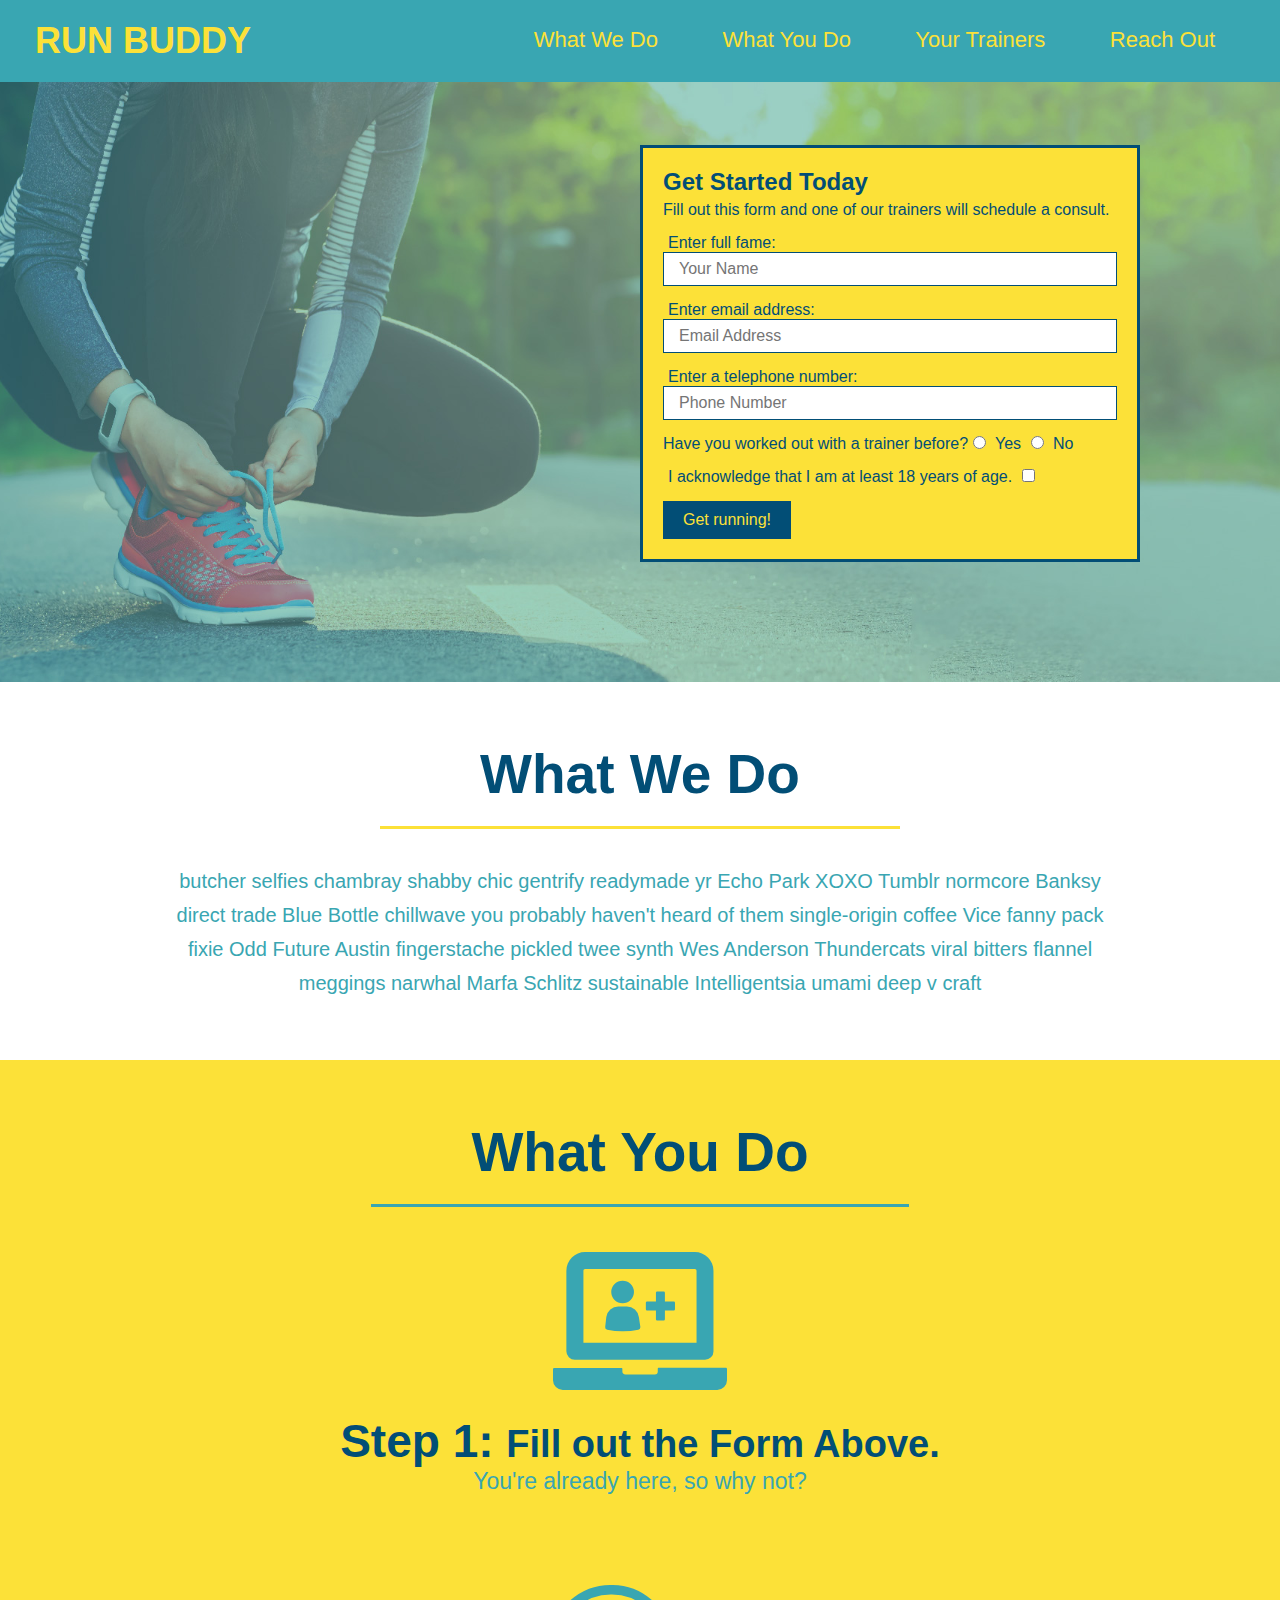
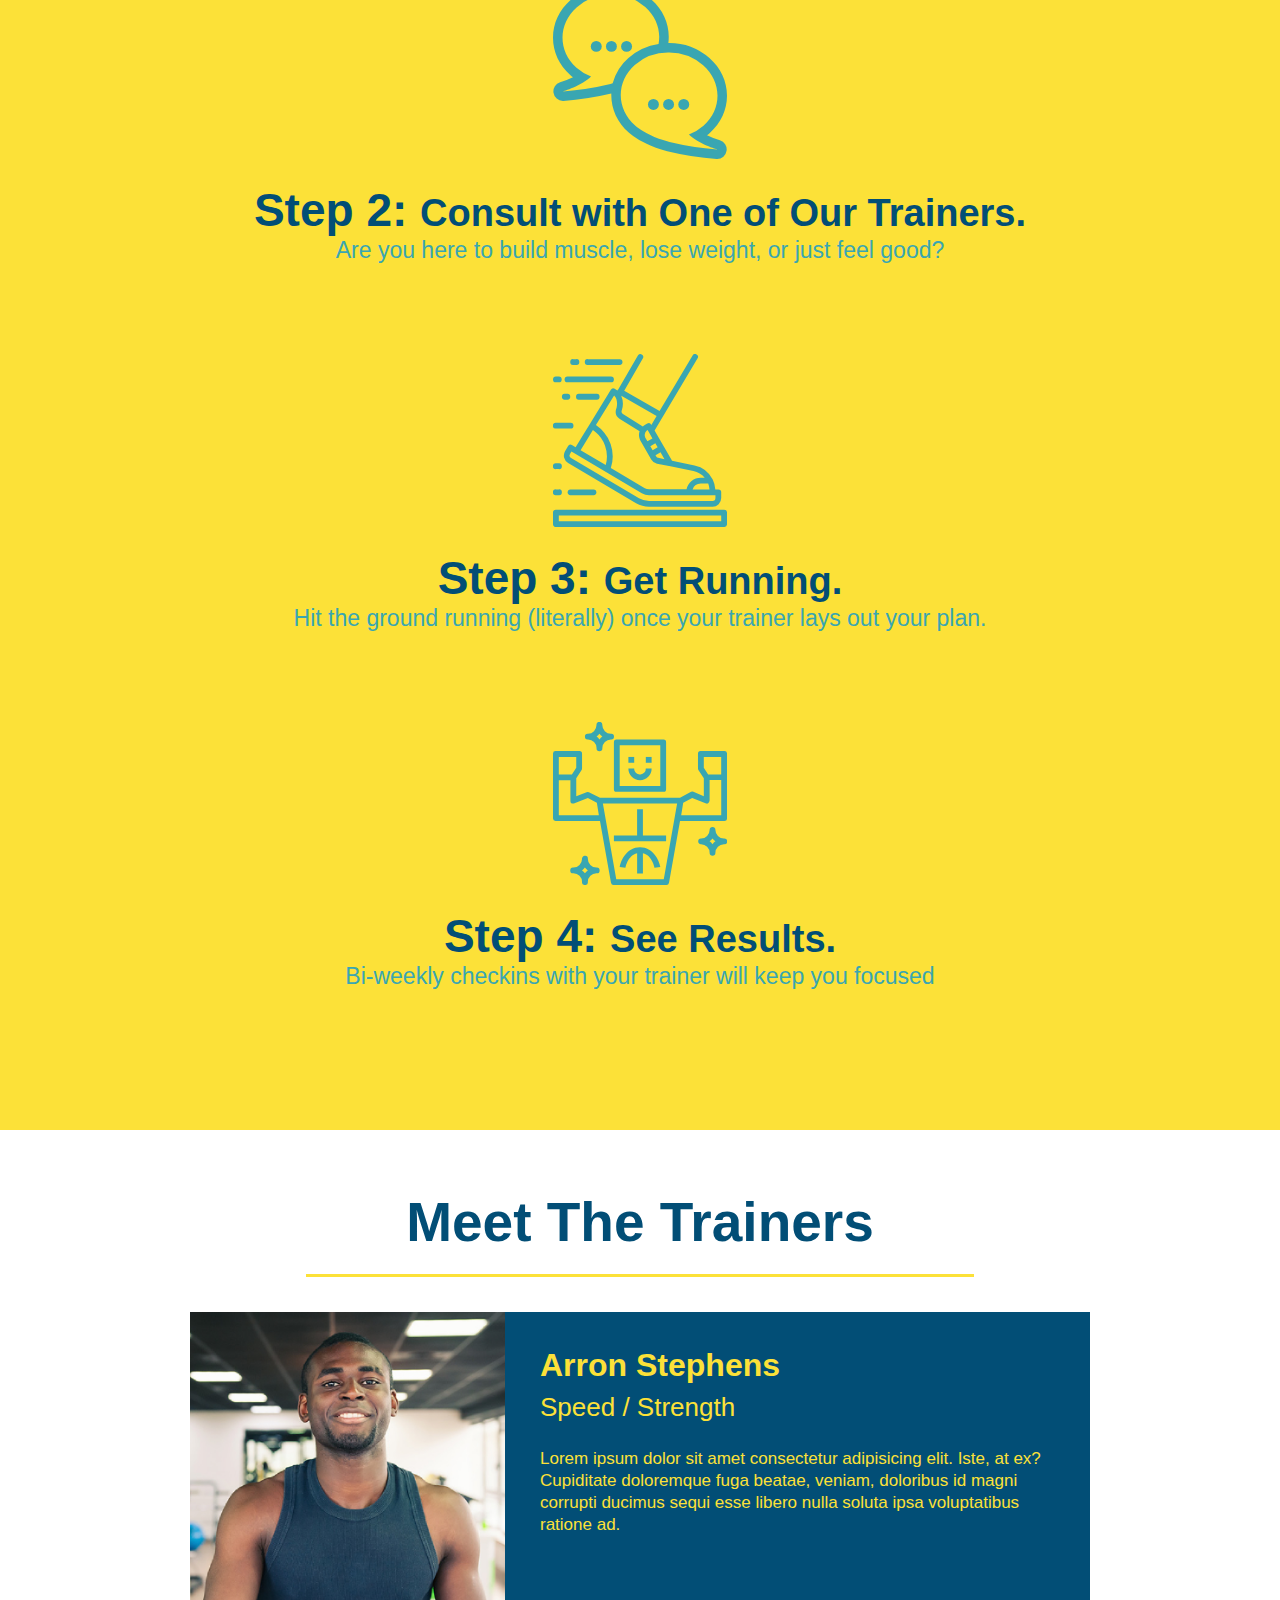
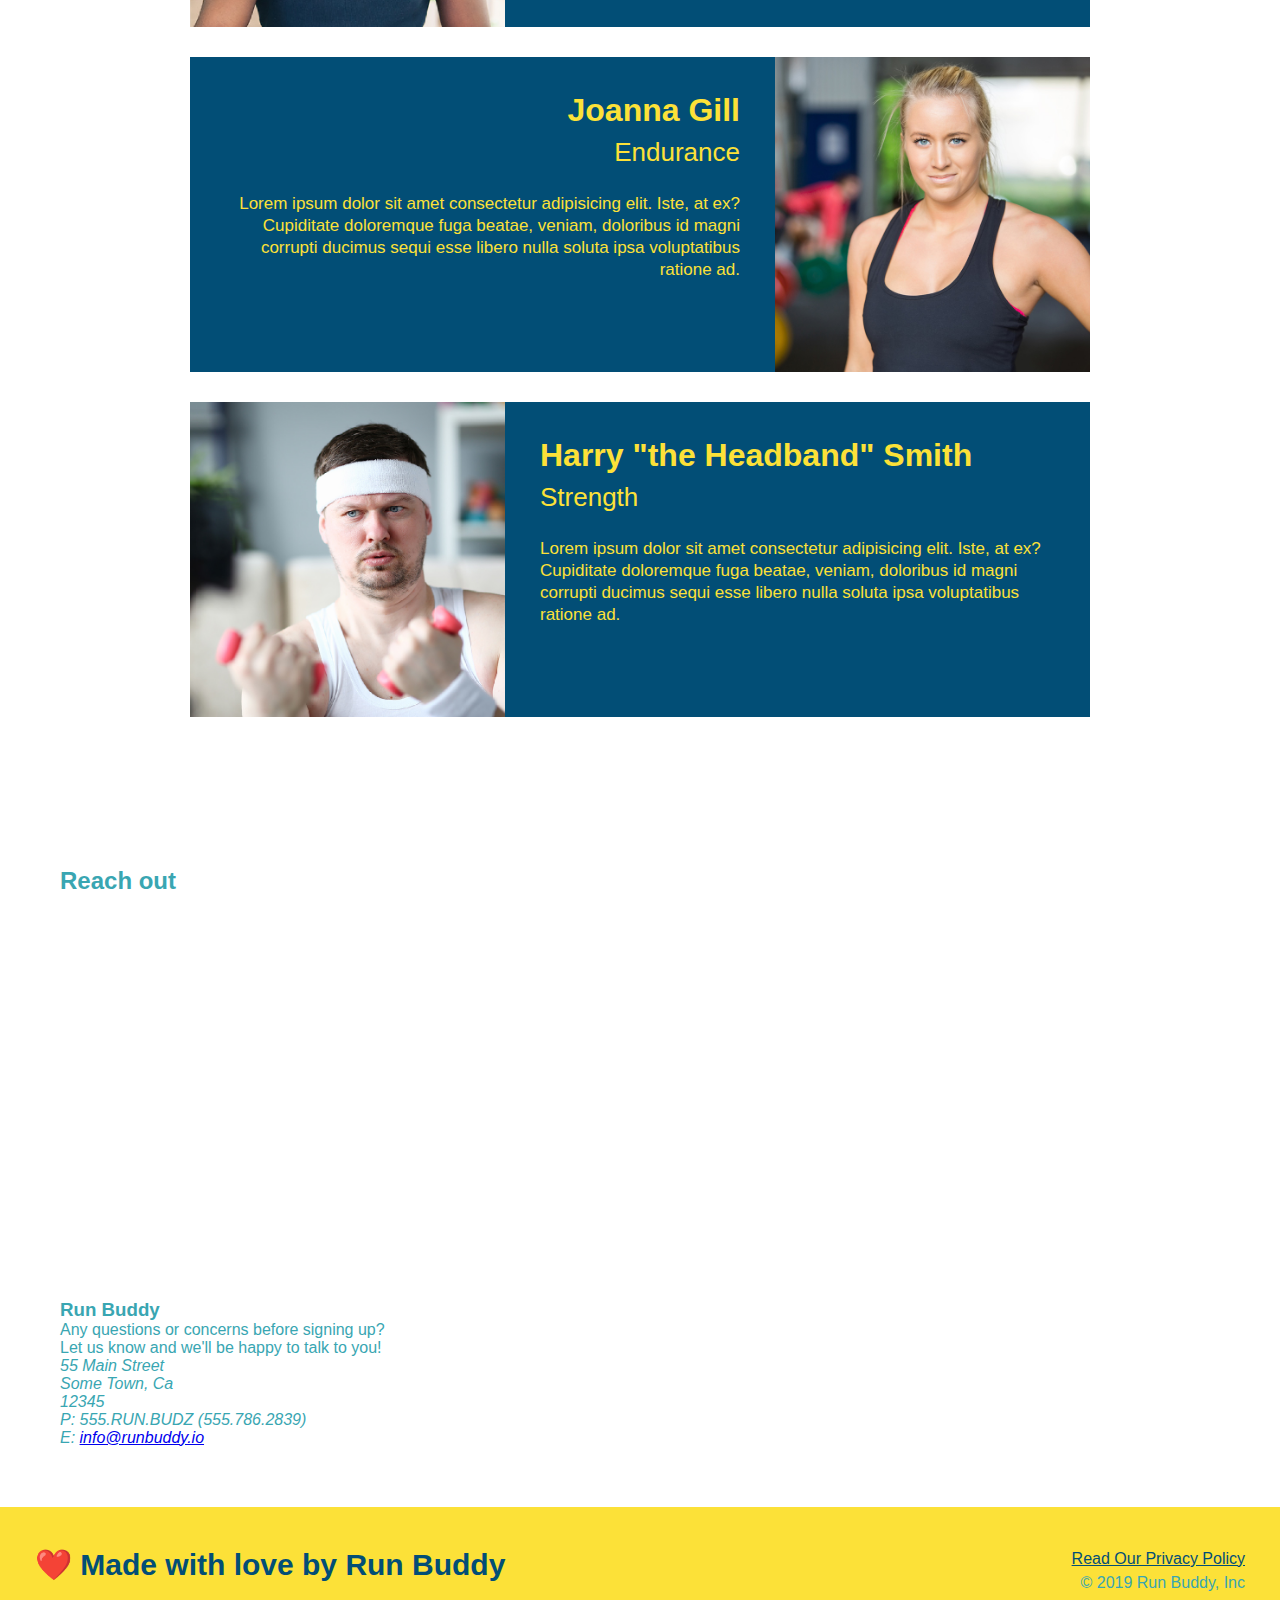
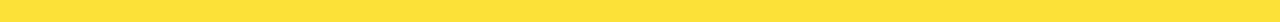
==== index.html @ 259c054a "add iframe" ====
<!DOCTYPE html>
<html lang="en">

<head>
  <meta charset="UTF-8" />
  <title>Run Buddy</title>
  <link rel="stylesheet" href="./assets/css/style.css" />
</head>

<body>
 <!-- navigation -->
  <header>
    <h1>
      <a href="/">
        RUN BUDDY
      </a>
    </h1>
    <nav>
      <!-- Unordered list element -->
      <ul>
        <!-- list item element -->
        <li>
         <!-- Anchor element -->
          <a href="#what-we-do">What We Do</a>
        </li>
        <li>
          <a href="#what-you-do">What You Do</a>
        </li>
        <li>
          <a href="#your-trainers">Your Trainers</a>
        </li>
        <li>
          <a href="#reach-out">Reach Out</a>
        </li>
      </ul>
    </nav>
  </header>

 <!-- hero/jumbotron -->
  <section class="hero">
    <div class="hero-form">
      <h3>Get Started Today</h3>
      <p>Fill out this form and one of our trainers will schedule a consult.</p>
      <!-- Add form element-->
      <form>
        <label for="name">Enter full fame:</label>
        <input type="text" placeholder="Your Name" name="name" id="name" class="form-input" />
        <label for="email">Enter email address:</label>
        <input type="email" placeholder="Email Address" name="email" id="email" class="form-input" />
        <label for="phone">Enter a telephone number:</label>
        <input type="tel" placeholder="Phone Number" name="phone" id="phone" class="form-input" />
        <p>
          Have you worked out with a trainer before?
          <input type="radio" name="trainer confirm" id="trainer-yes" />
          <label for="trainer-yes">Yes</label>
          <input type="radio" name="trainer-confirm" id="trainer-no" />
          <label for="trainer-no">No</label>
        </p>
        <p>
          <label for ="checkbox" >
            I acknowledge that I am at least 18 years of age.
          </label>
          <input type="checkbox" name ="checkpoint1" id="checkbox" />
        </p>
        <button type="submit">
          Get running!
        </button>
      </form>
    </div>
  </section>

 <!-- what we do section -->
  <section id="what-we-do" class="intro">
    <h2 class="section-title primary-border">What We Do</h2>
    <p>
      butcher selfies chambray shabby chic gentrify readymade yr Echo Park XOXO Tumblr normcore Banksy direct trade Blue Bottle chillwave you probably haven't heard of them single-origin coffee Vice fanny pack fixie Odd Future Austin fingerstache pickled twee synth Wes Anderson Thundercats viral bitters flannel meggings narwhal Marfa Schlitz sustainable Intelligentsia umami deep v craft 
    </p>
  </section>

 <!-- what you do section -->
  <section id="what-you-do" class="steps">
    <h2 class="section-title secondary-border">What You Do</h2>

    <div>
      <img src="./assets/images/step-1.svg" alt="" />
      <h3>Step 1: <span>Fill out the Form Above.</span></h3>
      <p>You're already here, so why not?</p>
    </div>

    <div>
      <img src="./assets/images/step-2.svg" alt="" />
      <h3> Step 2: <span>Consult with One of Our Trainers.</span></h3>
      <p>Are you here to build muscle, lose weight, or just feel good?</p>
    </div>

    <div>
      <img src="./assets/images/step-3.svg" alt="" />
      <h3>Step 3: <span>Get Running.</span></h3>
      <p>Hit the ground running (literally) once your trainer lays out your plan.</p>
    </div>

    <div>
      <img src="./assets/images/step-4.svg" alt="" />
      <h3>Step 4: <span>See Results.</span></h3>
      <p>Bi-weekly checkins with your trainer will keep you focused</p>
    </div>
  </section>

 <!-- meet the trainers -->
  <section id="your-trainers" class="trainers">
    <h2 class="section-title primary-border">
      Meet The Trainers
    </h2>
    <article class="trainer">
      <img src="./assets/images/trainer-1.jpg" alt="Arron Stephens in his workout clothes, ready to pump iron" />
      <div class="trainer-bio text-left">
        <h3>Arron Stephens</h3>
        <h4>Speed / Strength</h4>
        <p>
          Lorem ipsum dolor sit amet consectetur adipisicing elit. Iste, at ex? Cupiditate doloremque fuga beatae, veniam, doloribus id magni corrupti ducimus sequi esse libero nulla soluta ipsa voluptatibus ratione ad.
        </p>
      </div>
    </article>

    <article class="trainer">
      <div class="trainer-bio text-right">
        <h3>Joanna Gill</h3>
        <h4>Endurance</h4>
        <p>
          Lorem ipsum dolor sit amet consectetur adipisicing elit. Iste, at ex? Cupiditate doloremque fuga beatae, veniam, doloribus id magni corrupti ducimus sequi esse libero nulla soluta ipsa voluptatibus ratione ad.
        </p>
      </div>
      <img src="./assets/images/trainer-2.jpg" alt="Joanna Gill cooling off after a workout" />
    </article>

    <article class="trainer">
      <img src="./assets/images/trainer-3.jpg" alt="Harry Smith wearing a headband and lifting comically small pink weights" />
      <div class="trainer-bio text-left">
        <h3>Harry "the Headband" Smith</h3>
        <h4>Strength</h4>
        <p>
          Lorem ipsum dolor sit amet consectetur adipisicing elit. Iste, at ex? Cupiditate doloremque fuga beatae, veniam, doloribus id magni corrupti ducimus sequi esse libero nulla soluta ipsa voluptatibus ratione ad.
        </p>
      </div>
    </article>
  </section>

 <!-- reach out section -->
  <section>
    <h2>Reach out</h2>
    <div class="contact-info">
      <iframe src="https://www.google.com/maps/embed?pb=!1m18!1m12!1m3!1d3146.0105900396084!2d-120.42504984899516!3d37.95353870952749!2m3!1f0!2f0!3f0!3m2!1i1024!2i768!4f13.1!3m3!1m2!1s0x8090c46e315aaf1b%3A0xb32d2fcd2023b726!2sMain%20St%2C%20Jamestown%2C%20CA%2095327!5e0!3m2!1sen!2sus!4v1618280484921!5m2!1sen!2sus" width="400" height="400" style="border:0;" allowfullscreen="" loading="lazy">
    </iframe>
    </div>
    <div>
      <h3>Run Buddy</h3>
      <p>
        Any questions or concerns before signing up?
        <br />
        Let us know and we'll be happy to talk to you!
      </p>
      <address>
        55 Main Street <br/>
        Some Town, Ca <br/>
        12345<br />
        P: 555.RUN.BUDZ (555.786.2839)<br/>
        E: <a href="mailto:info@runbuddy.io">info@runbuddy.io</a>
      </address>
    </div>
  </section>

 <!-- footer -->
  <footer>
    <h2>❤️ Made with love by Run Buddy</h2>
    <div>
      <a href="#">Read Our Privacy Policy</a><br />
      &copy; 2019 Run Buddy, Inc
    </div>
  </footer>
</body>

</html>
---- assets/css/style.css ----
* {
    margin: 0;
    padding: 0;
    box-sizing: border-box;
  }
  
  body {
    color: #39a6b2;
    font-family: Helvetica, Arial, sans-serif;
  }
  
  header {
    padding: 20px 35px;
    background-color: #39a6b2;
  }
  
  header h1 {
    font-weight:bold;
    font-size: 36px;
    color: #fce138;
    margin: 0;
    display: inline;
  }
  
  header a {
    text-decoration: none;
    color: #fce138;
  }
  
  header nav {
    float: right;
    margin: 7px 0;
  }
  
  header nav ul li {
    display: inline;
  }
  
  header nav ul li a {
    margin: 0 30px;
    font-weight: lighter; 
    font-size: 22px;
  }
  
  footer {
    background: #fce138;
    width: 100%;
    padding: 40px 35px;
  }
  
  footer h2 {
    display: inline;
    color: #024e76;
    font-size: 30px;
    margin: 0;
  }
  footer div {
    float: right;
    line-height: 1.5;
    text-align: right;
  }
  
  footer a {
    color: #024e76;
  }
  
  section {
    padding: 60px;
  }
  
  .hero {
    background-image: url("../images/hero-bg.jpeg");
    height: 600px;
    background-size: cover;
    background-position: center;
    position: relative;
  }
  
  .hero-form {
    border: solid 3px #024e76;
    background-color: #fce138;
    padding: 20px;
    width: 500px;
    color: #024e76;
    position: absolute;
    bottom: 120px;
    right: 140px;
  }
  
  .hero-form h3 {
    font-size: 24px;
    margin: 0;
  }
  
  .hero-form p {
    margin: 5px 0 15px 0;
  }
  
  .form-input {
    border: 1px solid #024e76;
    display: block;
    padding: 7px 15px;
    font-size: 16px;
    color: #024e76;
    width: 100%;
    margin-bottom: 15px;
  }
  
  .hero-form label {
    margin: 0 5px;
  }
  
  .hero-form button {
    color: #fce138;
    background-color: #024e76;
    border: none;
    padding: 10px 20px;
    font-size: 16px;
  }

  .intro {
    text-align: center;
  }

  .intro p {
    line-height: 1.7;
    color: #39a6b2;
    width: 80%;
    font-size: 20px;
    margin: 0 auto;
  }

  .steps {
      text-align: center;
      background: #fce138
  }

  .steps div {
    margin-bottom: 80px;
  }

  .steps img {
    width: 15%;
    margin: 10px 0;
  }

  .steps h3 {
    color: #024e76;
    font-size: 46px;
    margin-top: 10px;
  }

  .steps p {
    color: #39a6b2;
    font-size: 23px;
  }

  .steps span {
      font-size: 38px;
  }

  .section-title {
    font-size: 55px;
    color: #024e76;
    margin-bottom: 35px;
    padding: 0 100px 20px 100px;
    display: inline-block;
    border-bottom: 3px solid;
  }

  .primary-border {
    border-color: #fce138;
  }

  .secondary-border {
    border-color: #39a6b2;
  }

  .trainers {
    text-align: center;
  }

  .trainer {
    width: 900px;
    margin: 0 auto 30px auto;
    background: #024e76;
    color: #fce138;
    overflow: auto;
  }

  .trainer img {
    width: 35%;
    float: left;
  }

  .trainer-bio {
    padding: 35px;
    float: left;
    width: 65%;
  }

  .text-left {
    text-align: left;
  }

  .text-right {
    text-align: right;
  }

  .trainer-bio h3 {
    font-size: 32px;
    margin-bottom: 8px;
  }

  .trainer-bio h4 {
    font-weight: lighter;
    font-size: 26px;
    margin-bottom: 25px;
  }

  .trainer-bio p {
    font-size: 17px;
    line-height: 1.3;
  }
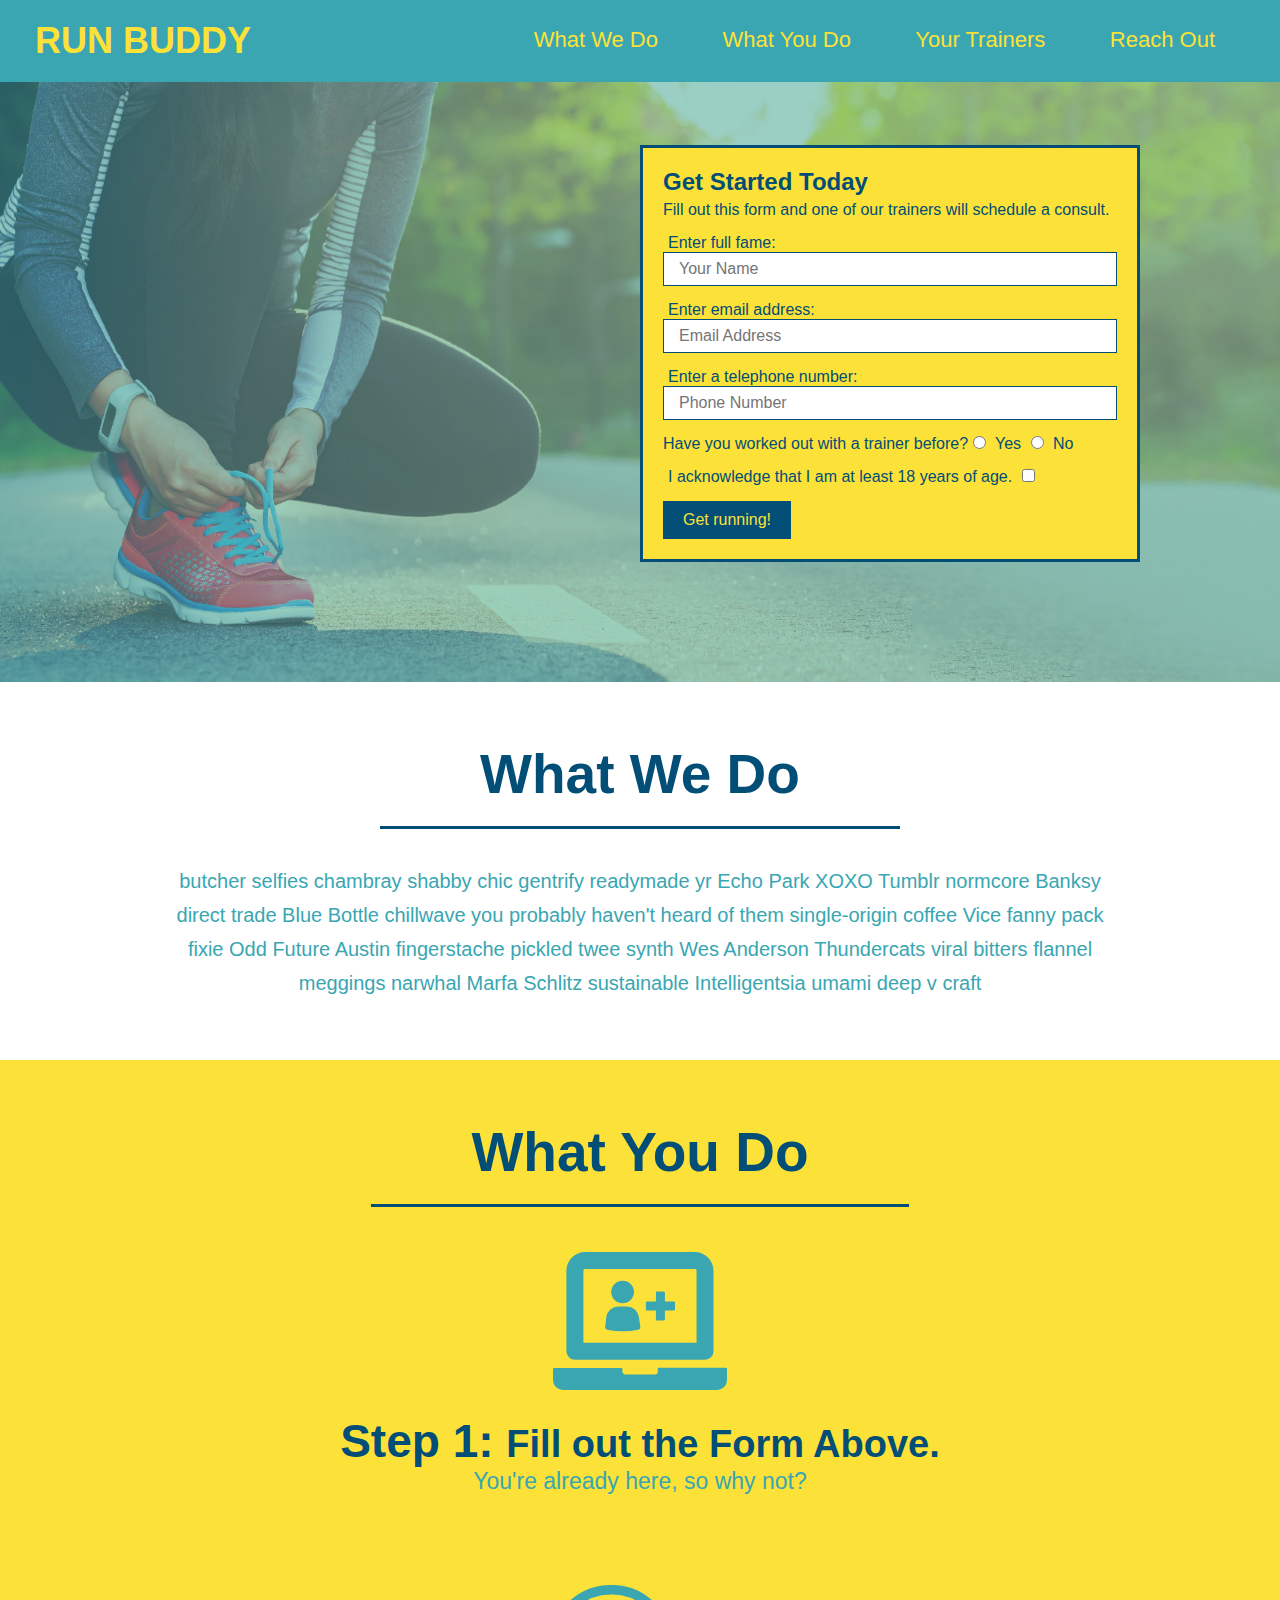
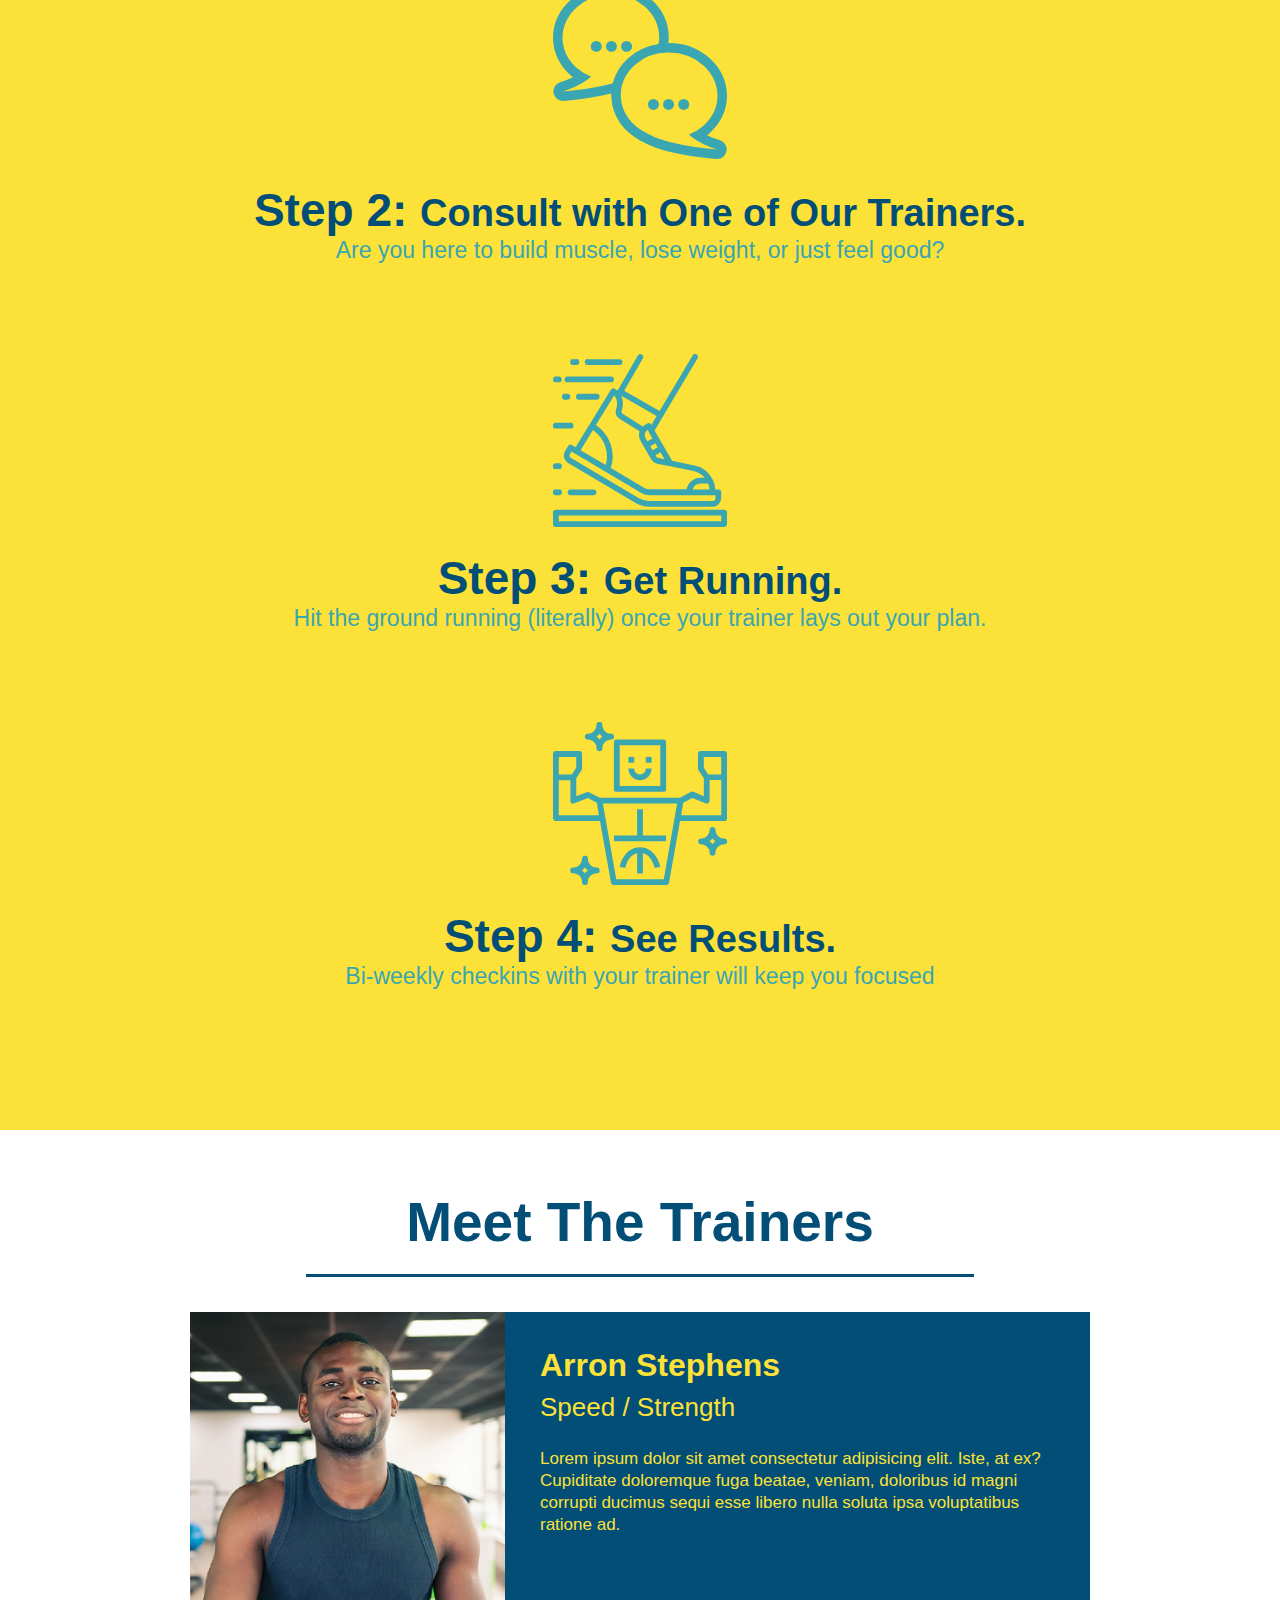
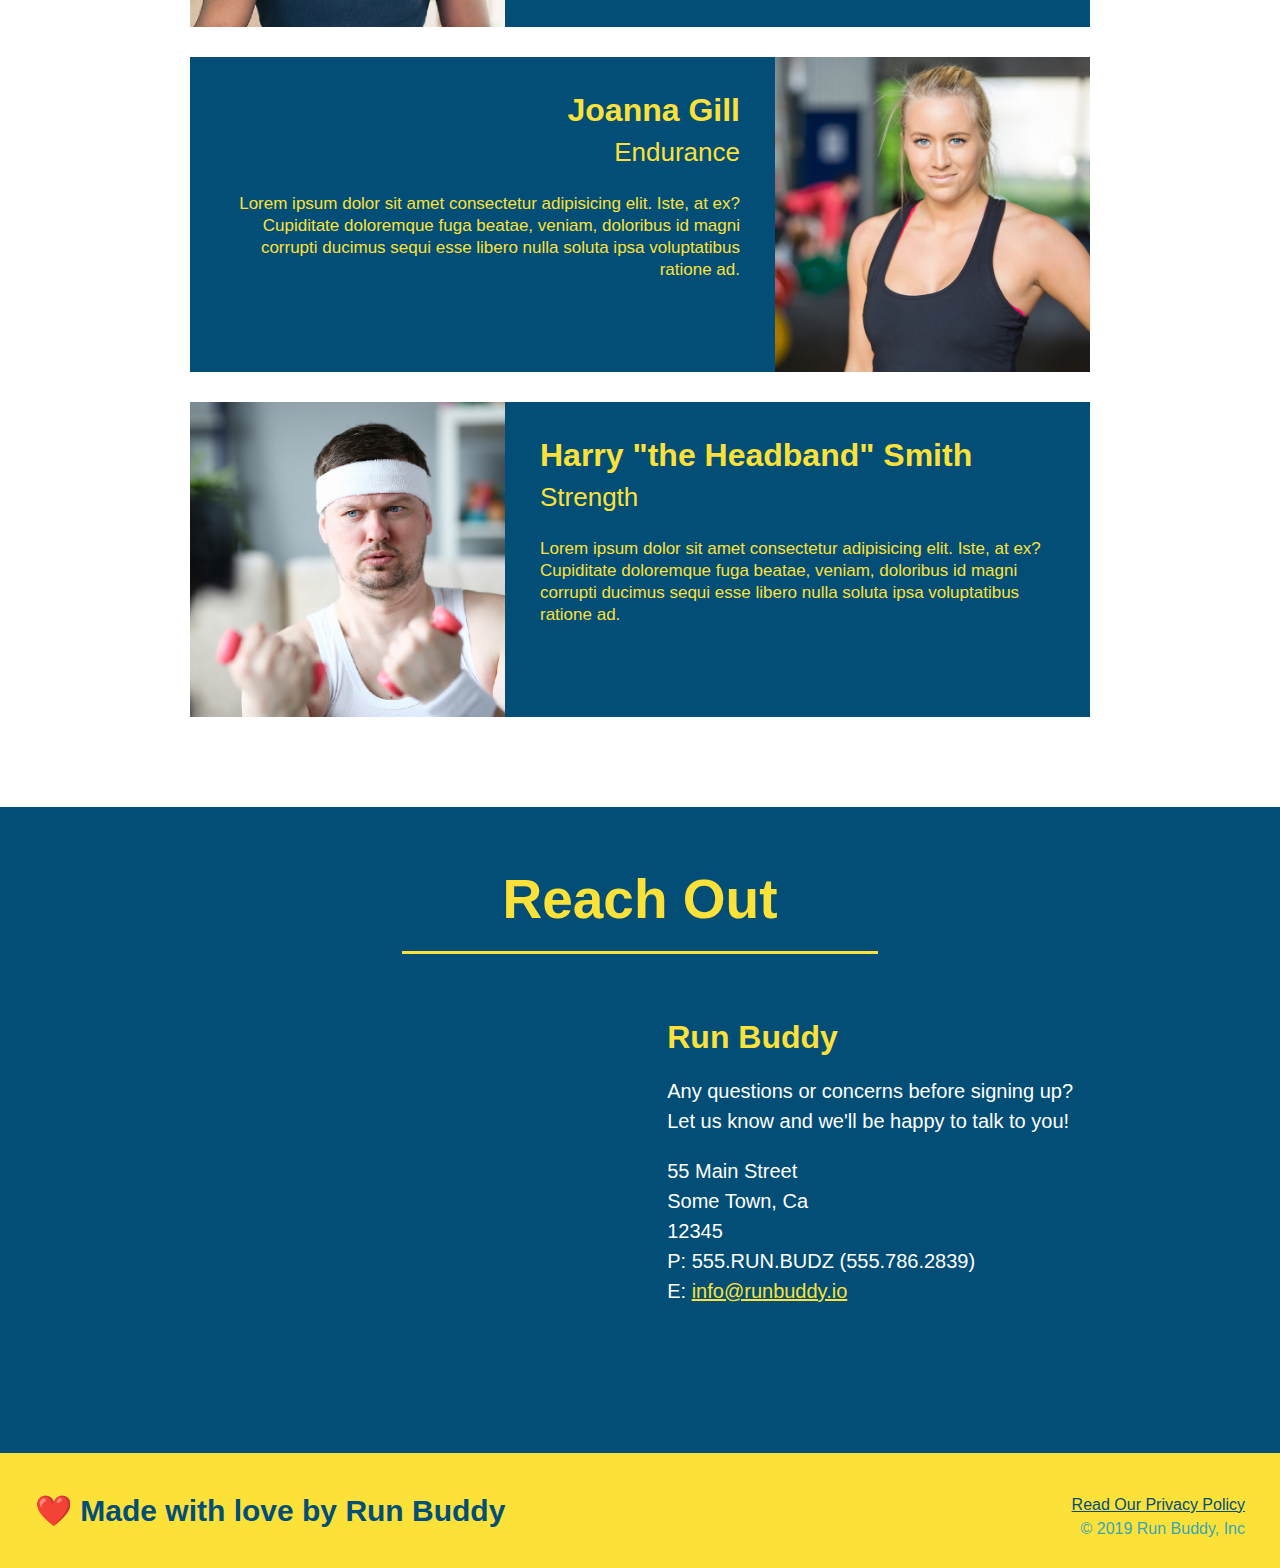
==== commit 6b4384ea: "privacy policy" ====
--- a/index.html
+++ b/index.html
@@ -146,12 +146,12 @@
   </section>
 
  <!-- reach out section -->
-  <section>
-    <h2>Reach out</h2>
+  <section id="reach-out" class="contact">
+    <h2 class="section-title secondary-border">Reach Out</h2>
     <div class="contact-info">
-      <iframe src="https://www.google.com/maps/embed?pb=!1m18!1m12!1m3!1d3146.0105900396084!2d-120.42504984899516!3d37.95353870952749!2m3!1f0!2f0!3f0!3m2!1i1024!2i768!4f13.1!3m3!1m2!1s0x8090c46e315aaf1b%3A0xb32d2fcd2023b726!2sMain%20St%2C%20Jamestown%2C%20CA%2095327!5e0!3m2!1sen!2sus!4v1618280484921!5m2!1sen!2sus" width="400" height="400" style="border:0;" allowfullscreen="" loading="lazy">
+      <iframe 
+      src="https://www.google.com/maps/embed?pb=!1m18!1m12!1m3!1d3146.0105900396084!2d-120.42504984899516!3d37.95353870952749!2m3!1f0!2f0!3f0!3m2!1i1024!2i768!4f13.1!3m3!1m2!1s0x8090c46e315aaf1b%3A0xb32d2fcd2023b726!2sMain%20St%2C%20Jamestown%2C%20CA%2095327!5e0!3m2!1sen!2sus!4v1618280484921!5m2!1sen!2sus" width="400" height="400" style="border:0;" allowfullscreen="" loading="lazy">
     </iframe>
-    </div>
     <div>
       <h3>Run Buddy</h3>
       <p>
@@ -160,14 +160,15 @@
         Let us know and we'll be happy to talk to you!
       </p>
       <address>
-        55 Main Street <br/>
-        Some Town, Ca <br/>
+        55 Main Street <br />
+        Some Town, Ca <br />
         12345<br />
-        P: 555.RUN.BUDZ (555.786.2839)<br/>
+        P: 555.RUN.BUDZ (555.786.2839)<br />
         E: <a href="mailto:info@runbuddy.io">info@runbuddy.io</a>
       </address>
     </div>
-  </section>
+  </div>
+</section>
 
  <!-- footer -->
   <footer>
--- a/assets/css/style.css
+++ b/assets/css/style.css
@@ -199,19 +199,11 @@
     width: 65%;
   }
 
-  .text-left {
-    text-align: left;
-  }
-
-  .text-right {
-    text-align: right;
-  }
-
   .trainer-bio h3 {
     font-size: 32px;
     margin-bottom: 8px;
   }
-
+  
   .trainer-bio h4 {
     font-weight: lighter;
     font-size: 26px;
@@ -221,4 +213,61 @@
   .trainer-bio p {
     font-size: 17px;
     line-height: 1.3;
+  }
+
+  .text-left {
+    text-align: left;
+  }
+
+  .text-right {
+    text-align: right;
+  }
+
+  .section-title {
+    font-size: 55px;
+    display: inline-block;
+    padding: 0 100px 20px 100px;
+    border-bottom: 3px solid;
+    margin-bottom: 35px;
+    color: #024e76;
+  }
+
+  .contact {
+    text-align: center;
+    background: #024e76;
+  }
+
+  .contact h2 {
+    color: #fce138;
+  }
+
+  .contact-info iframe {
+    width: 400px;
+    height: 400px;
+  }
+
+  .contact-info div {
+    width: 410px;
+    display: inline-block;
+    vertical-align: top;
+    text-align: left;
+    margin: 30px 0 0 60px;
+    color: white;
+  }
+
+  .contact-info h3 {
+    color: #fce138;
+    font-size: 32px;
+  }
+
+  .contact-info p, 
+  .contact-info address {
+    margin: 20px 0;
+    line-height: 1.5;
+    font-size: 20px;
+    font-style: normal;
+  }
+  
+  .contact-info a {
+    color: #fce138;
   }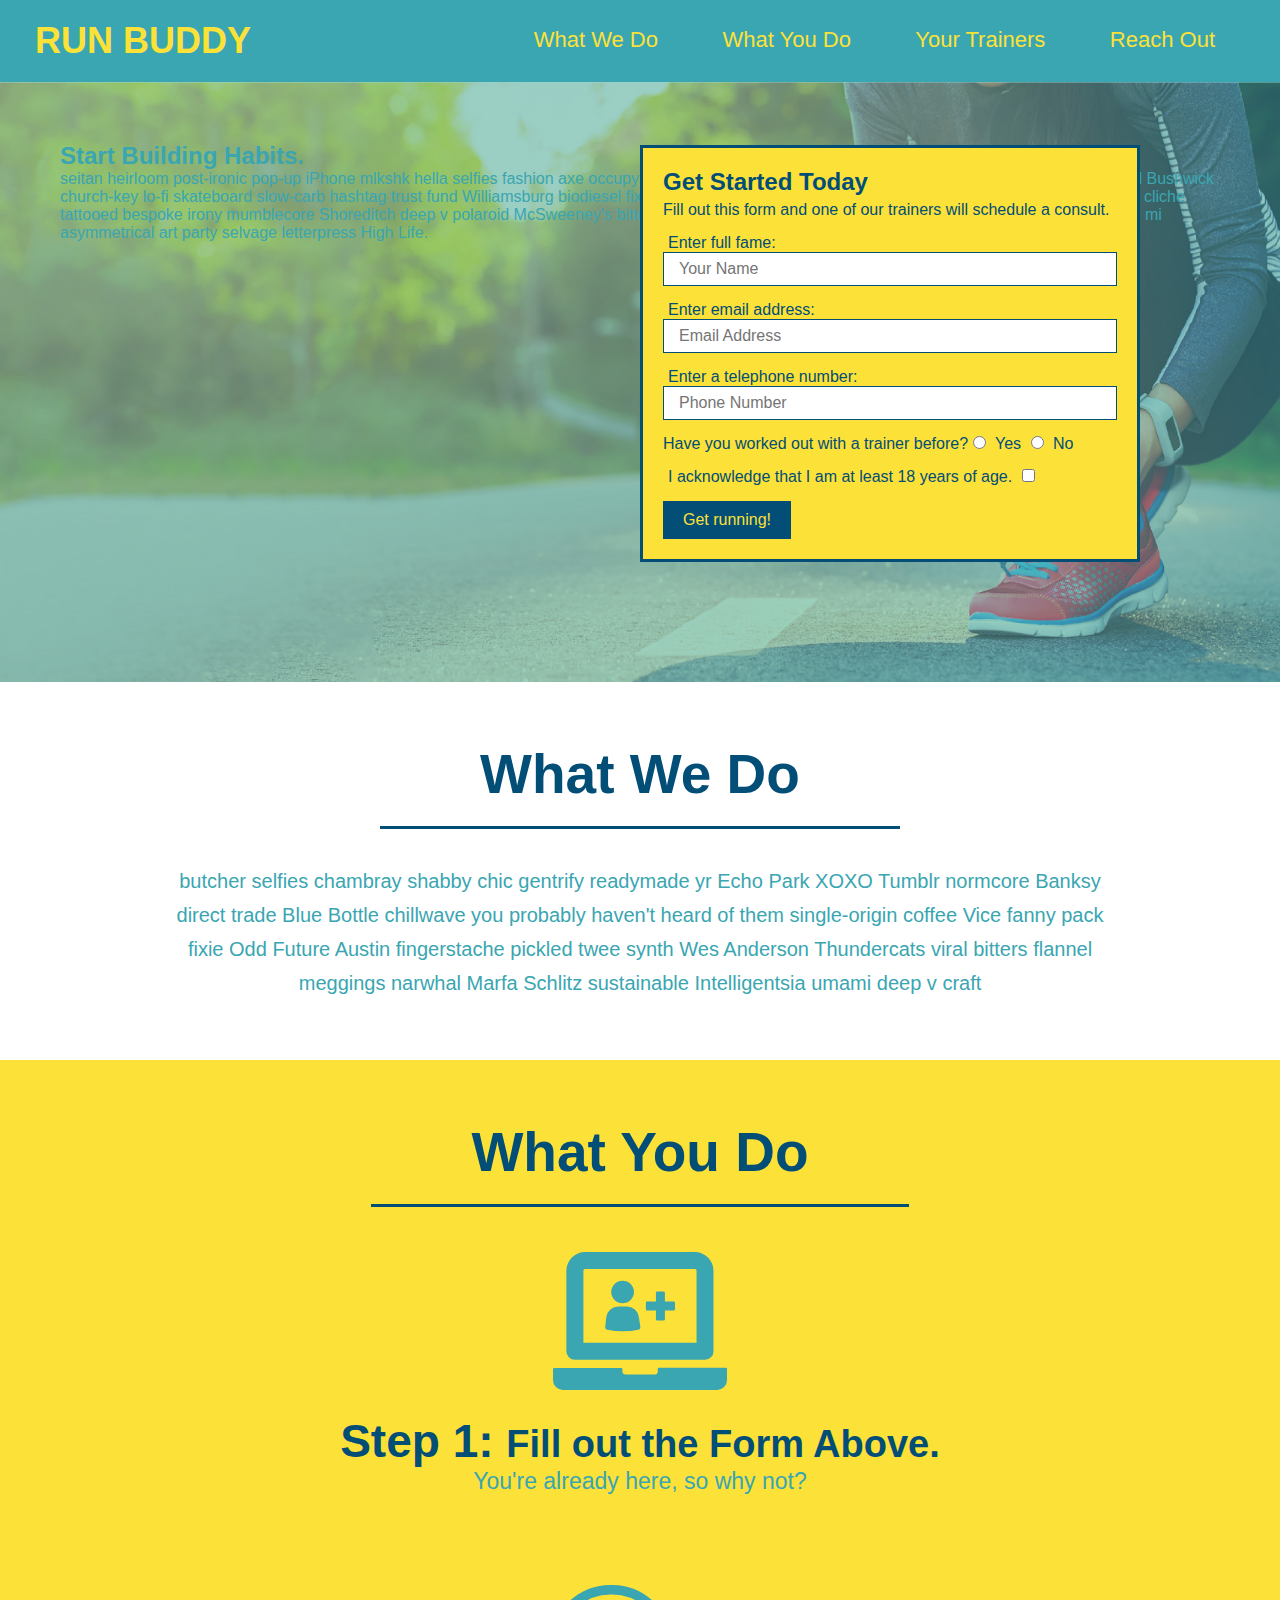
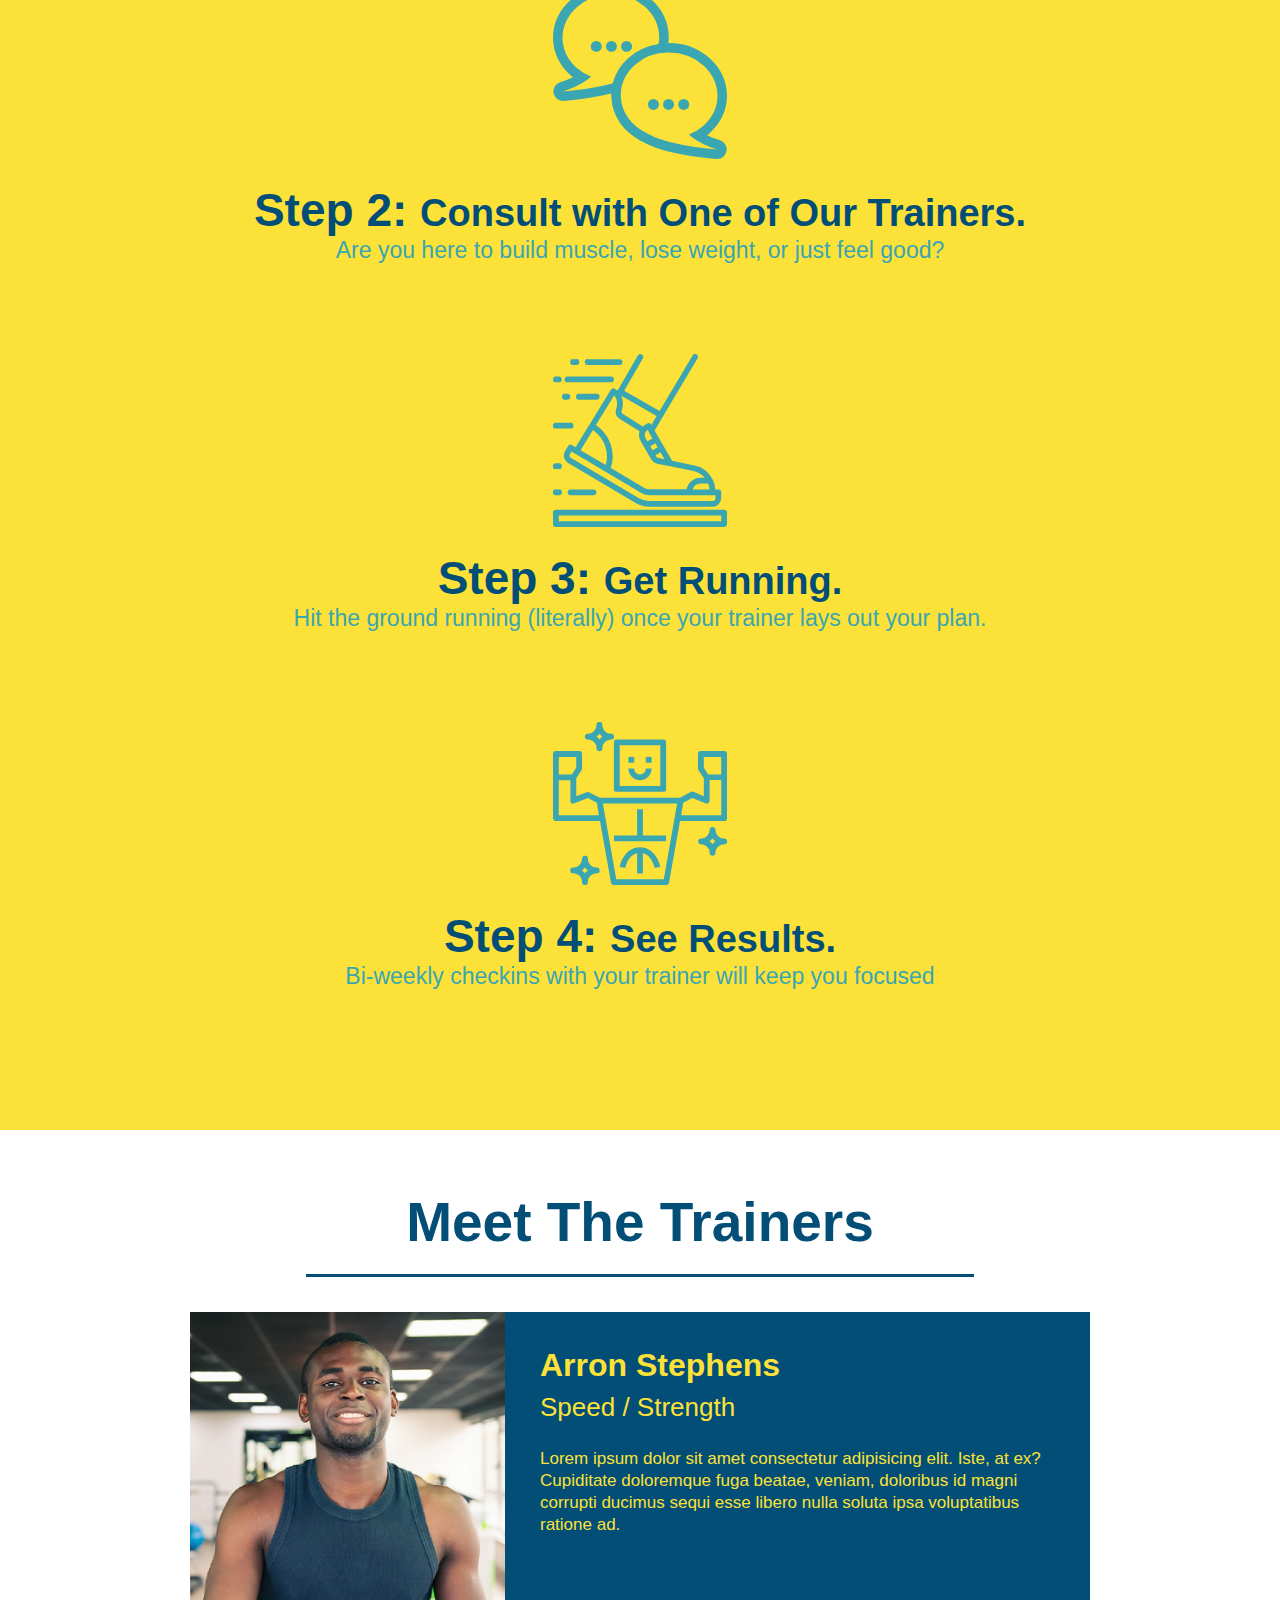
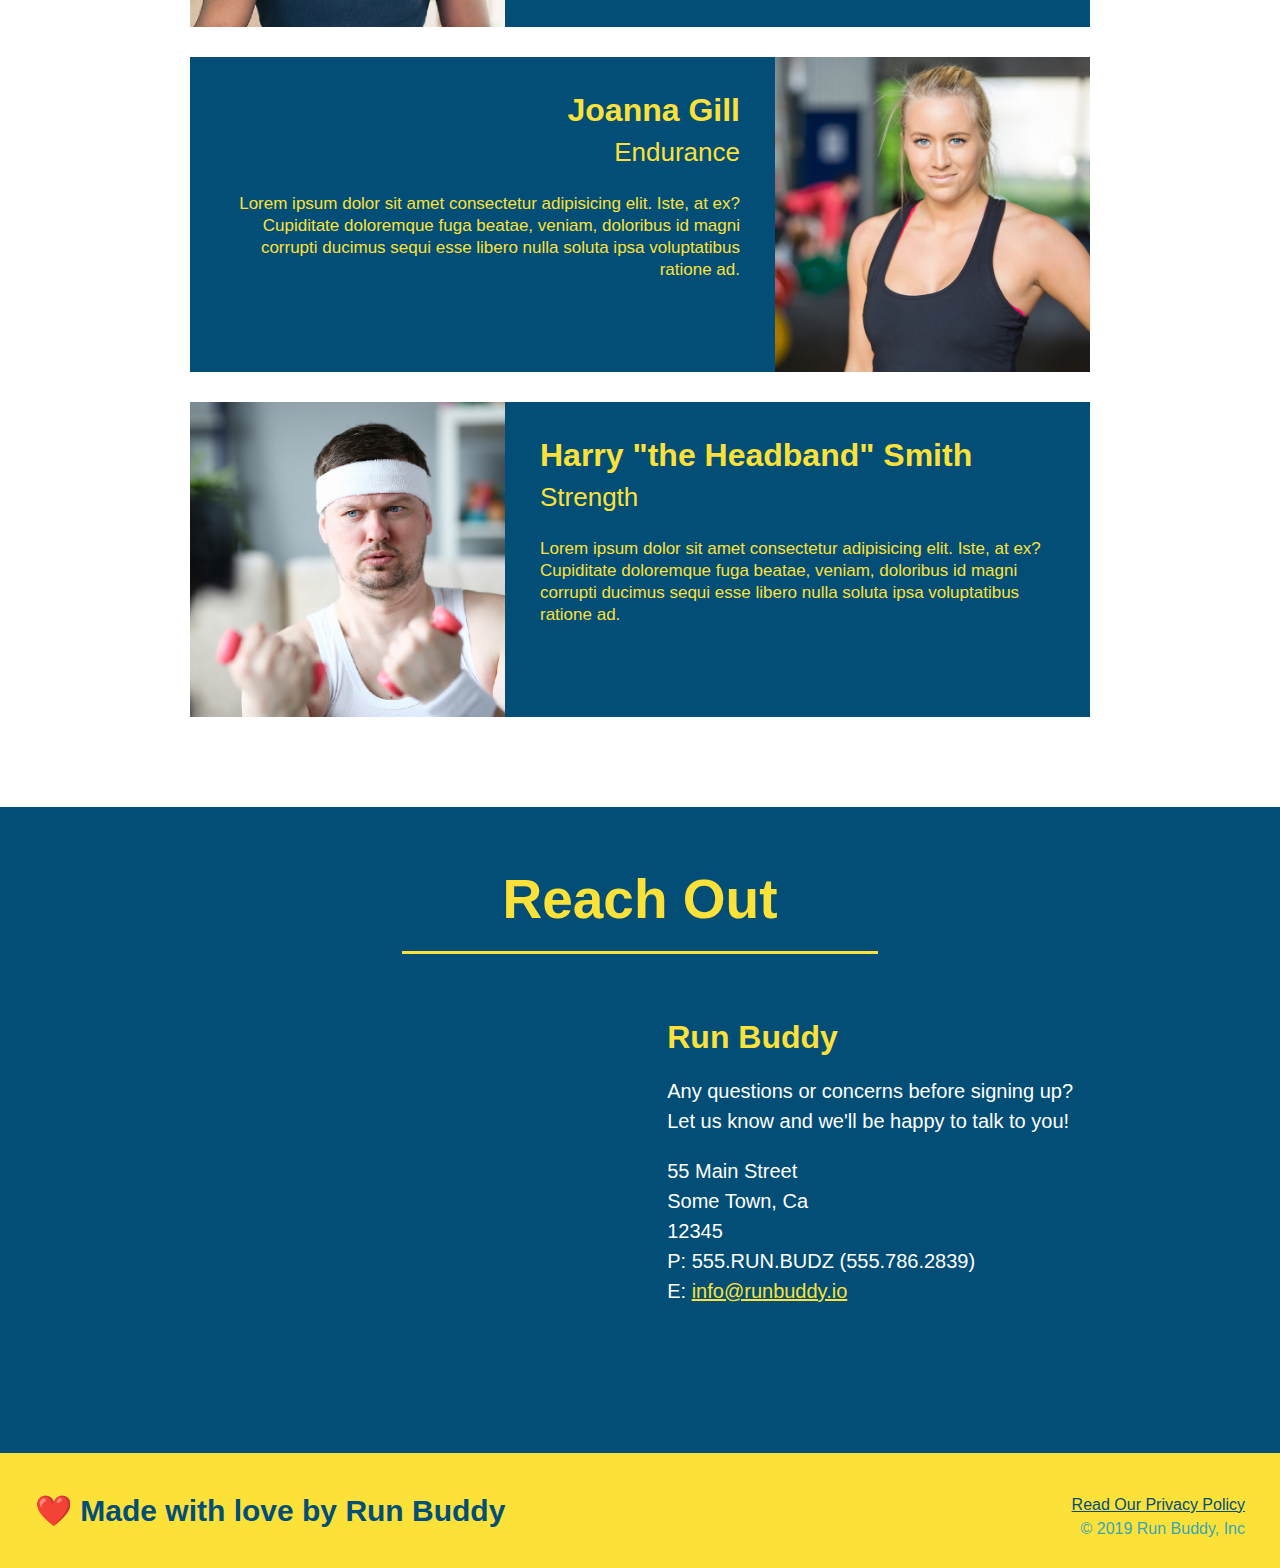
==== commit b5052c74: "add content to hero, replace image" ====
--- a/index.html
+++ b/index.html
@@ -38,6 +38,12 @@
 
  <!-- hero/jumbotron -->
   <section class="hero">
+    <div class="hero-cta">
+      <h2>Start Building Habits.</h2>
+      <p>
+        seitan heirloom post-ironic pop-up iPhone mlkshk hella selfies fashion axe occupy readymade put a bird on it messenger bag Wes Anderson Schlitz plaid Bushwick church-key lo-fi skateboard slow-carb hashtag trust fund Williamsburg biodiesel fixie farm-to-table 8-bit banjo XOXO Banksy chillwave bicycle rights retro cliche tattooed bespoke irony mumblecore Shoreditch deep v polaroid McSweeney's bitters cray gentrify tofu Marfa you probably haven't heard of them yr banh mi asymmetrical art party selvage letterpress High Life.
+      </p>
+    </div>
     <div class="hero-form">
       <h3>Get Started Today</h3>
       <p>Fill out this form and one of our trainers will schedule a consult.</p>
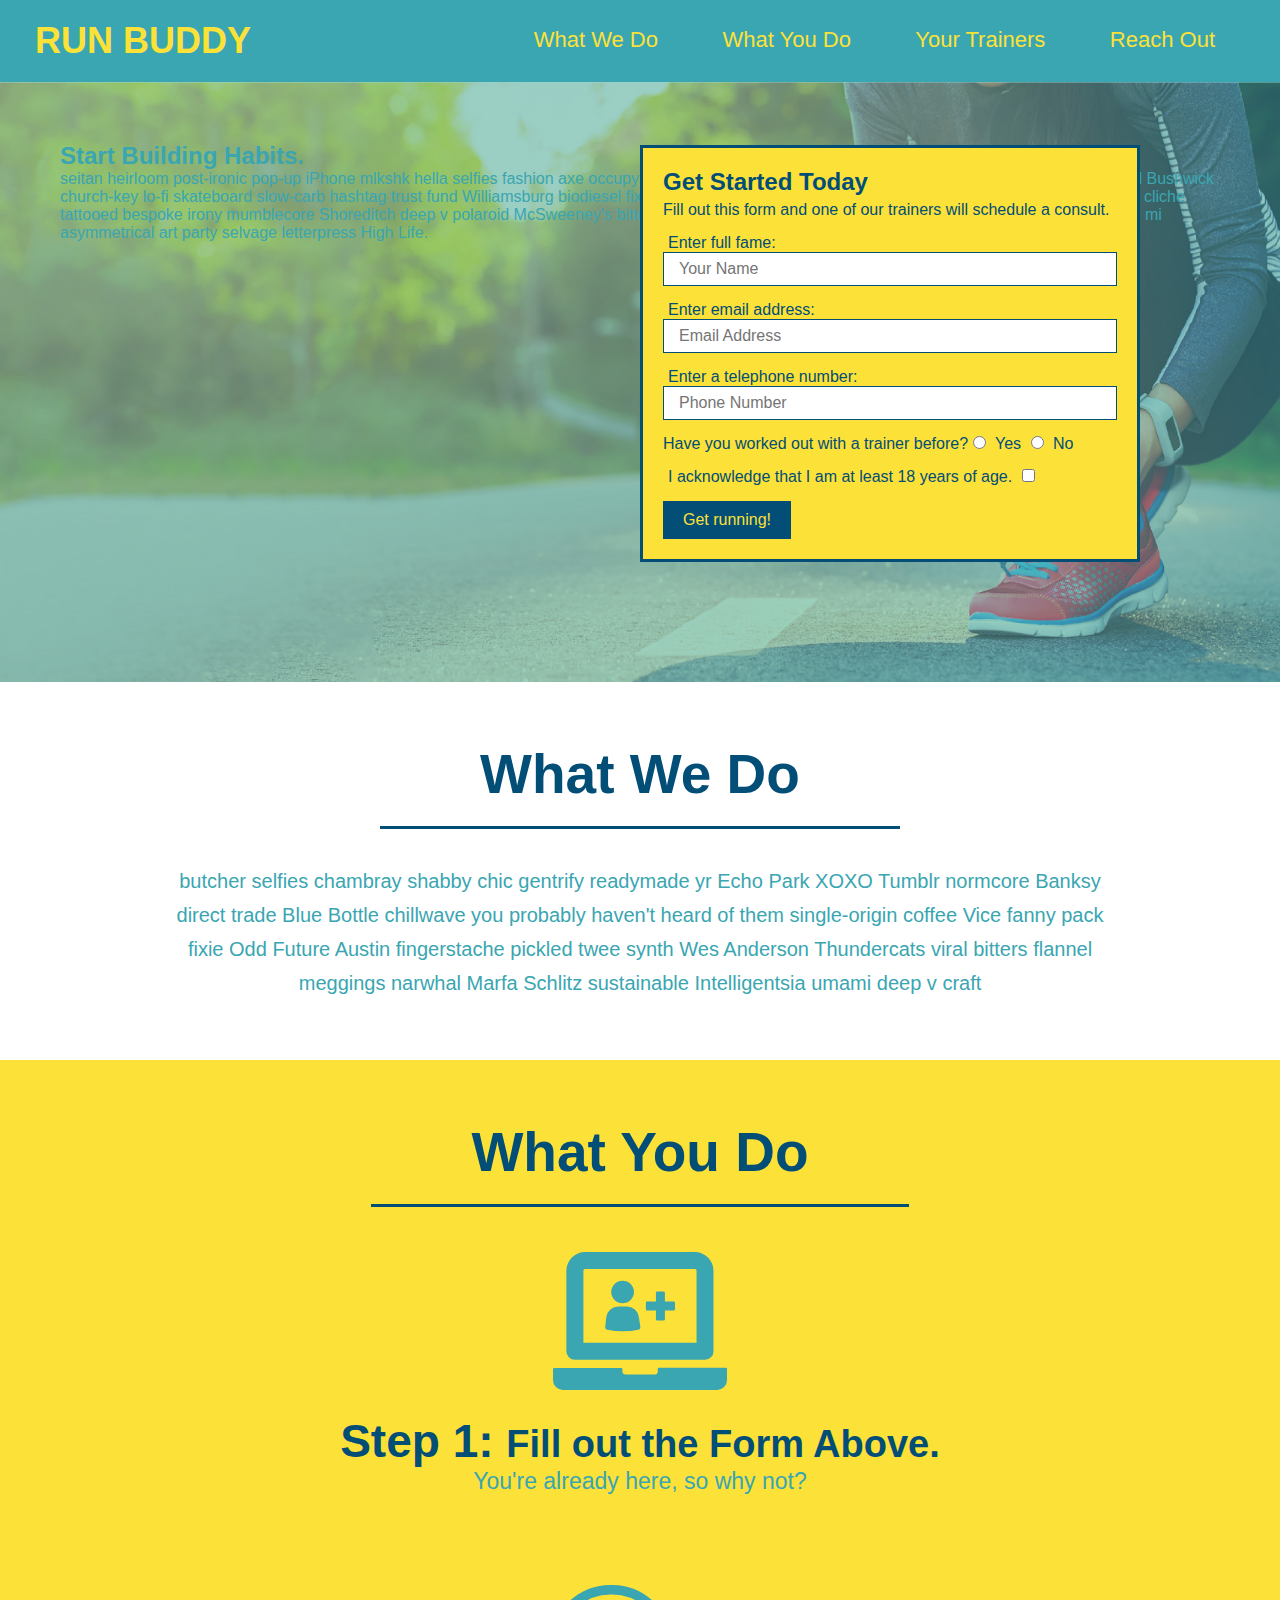
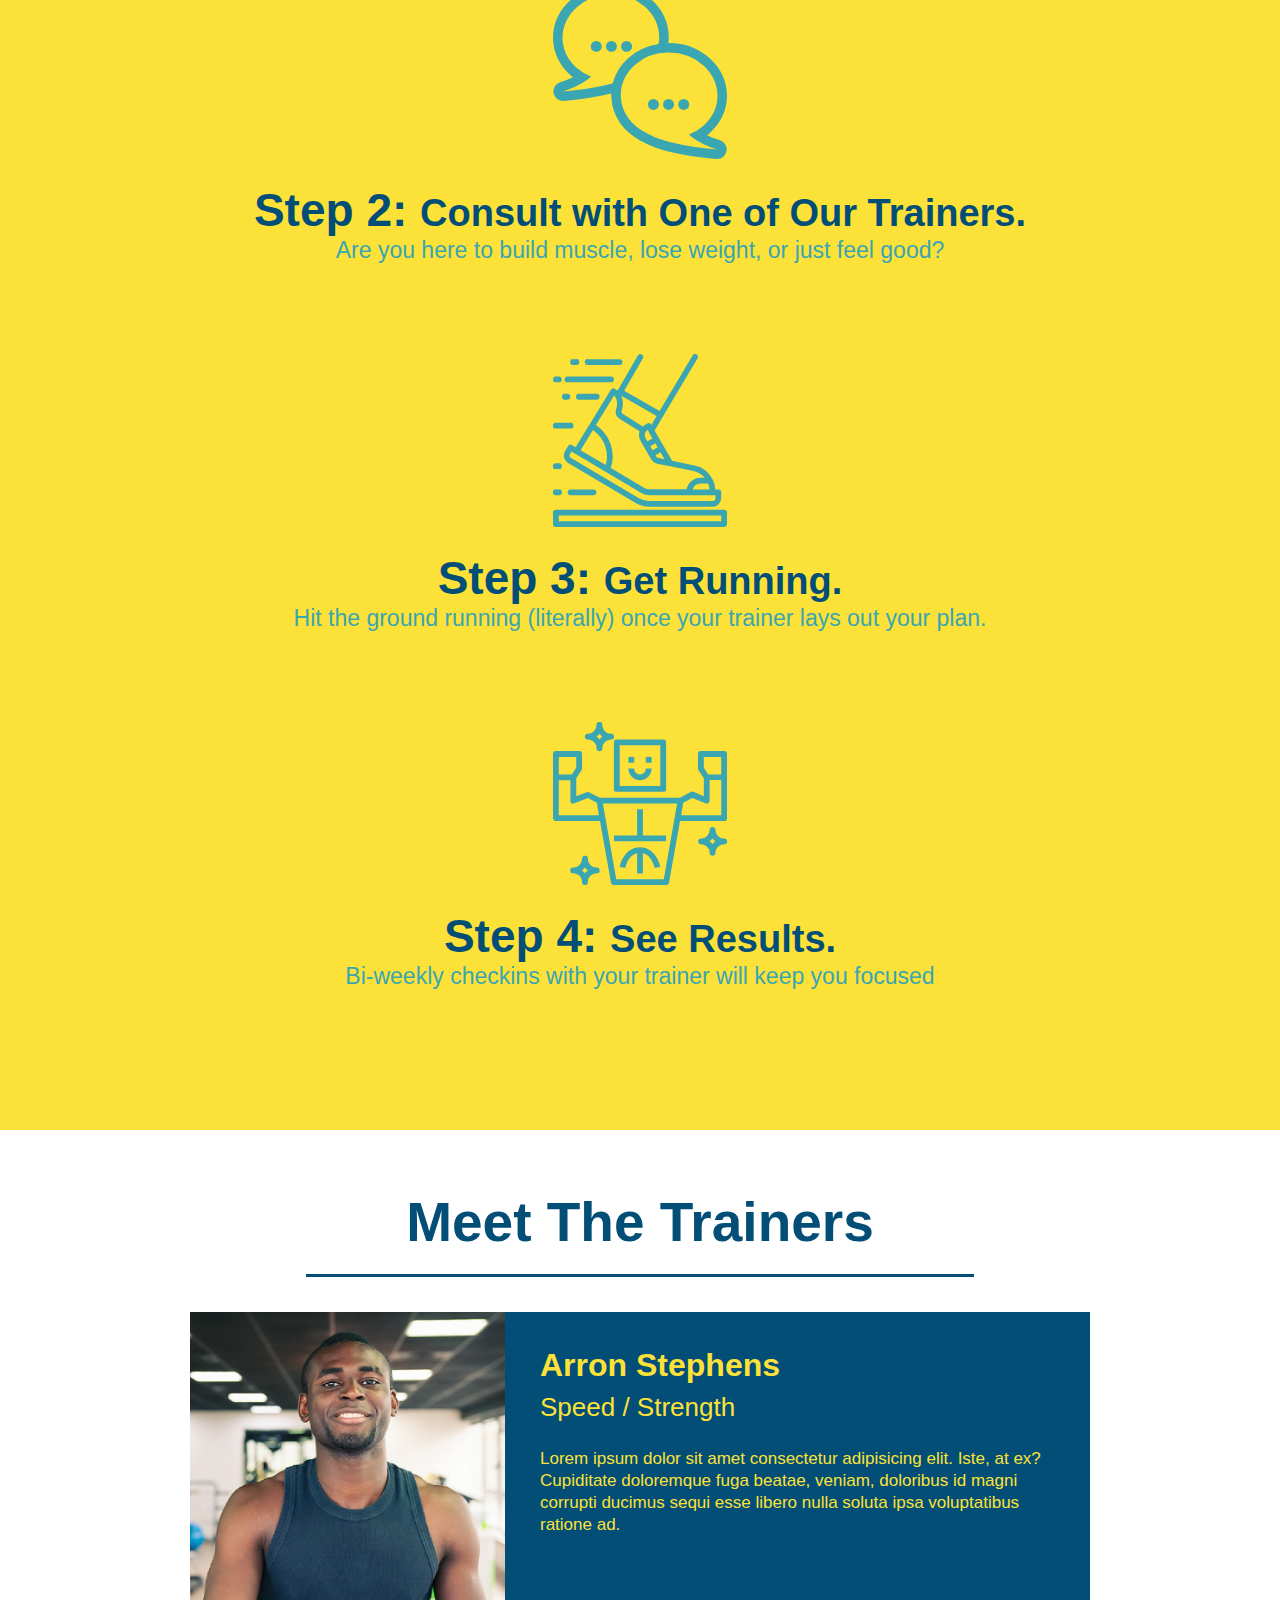
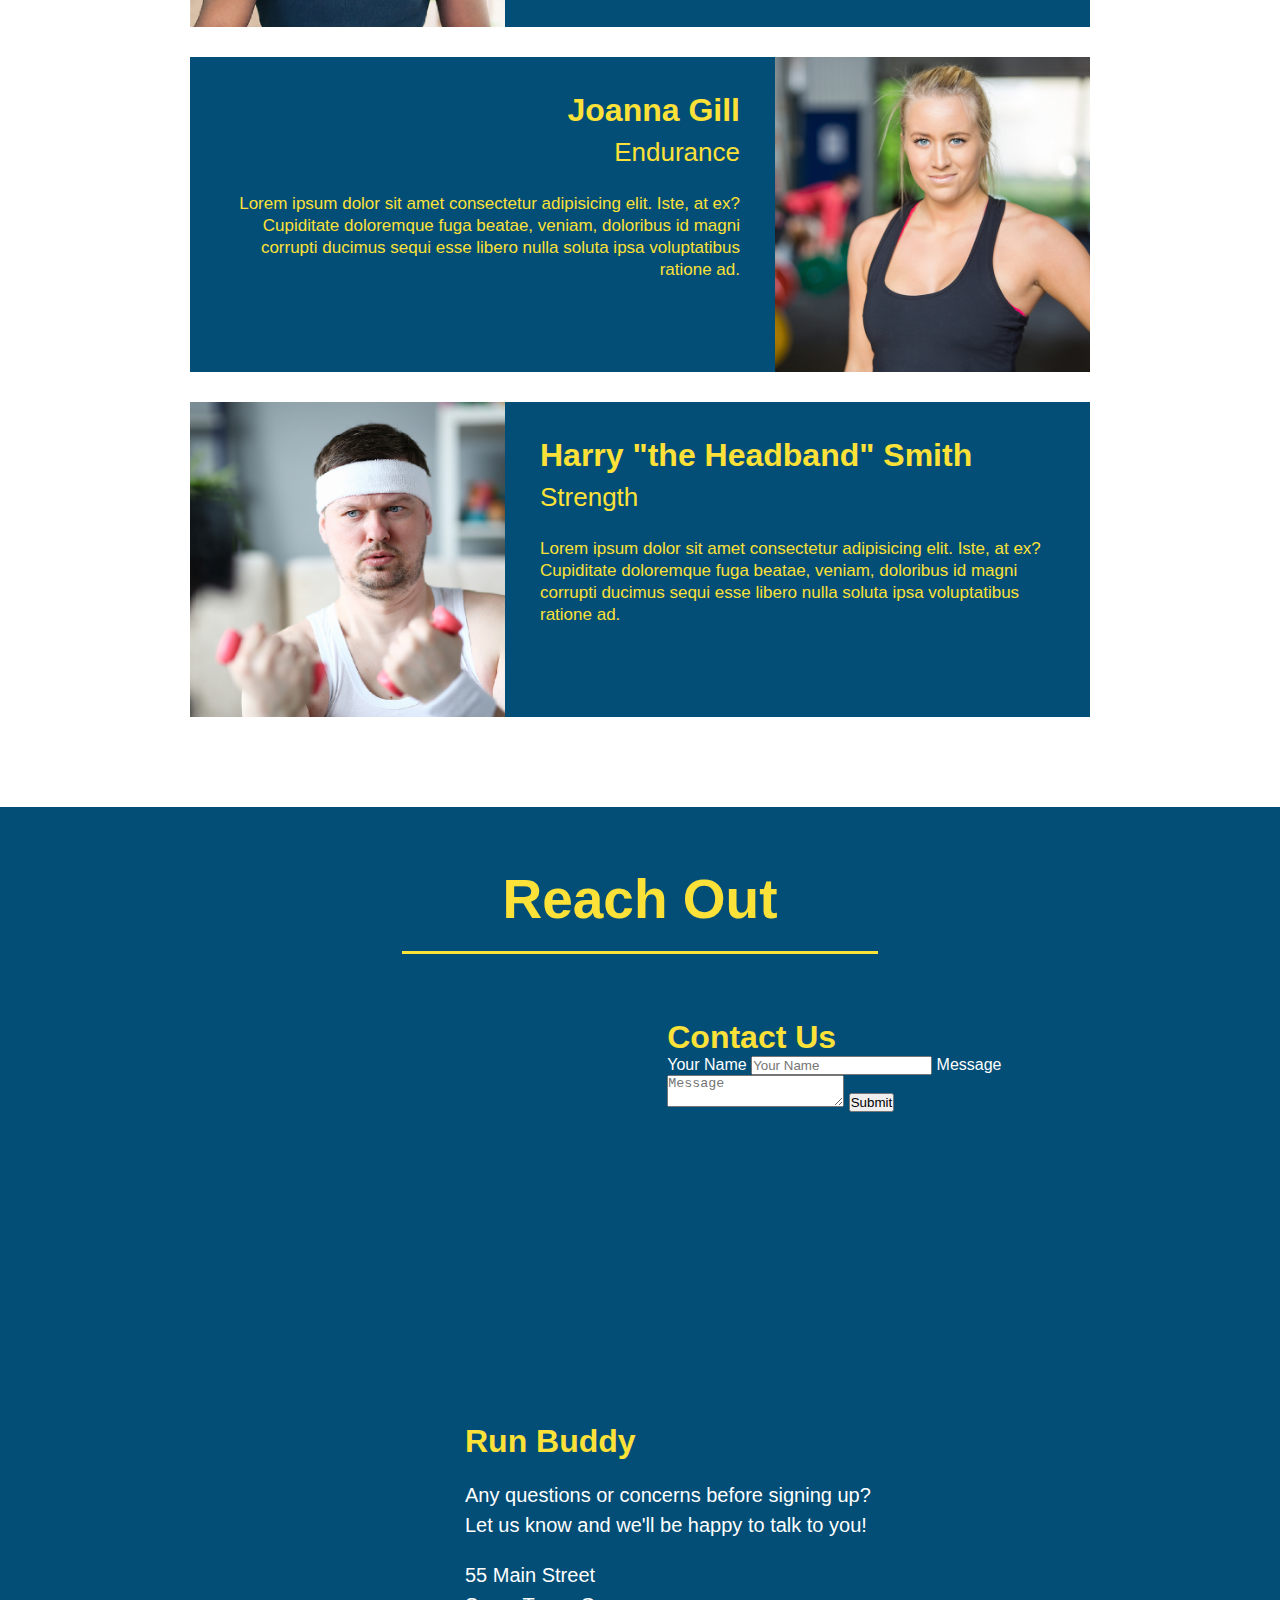
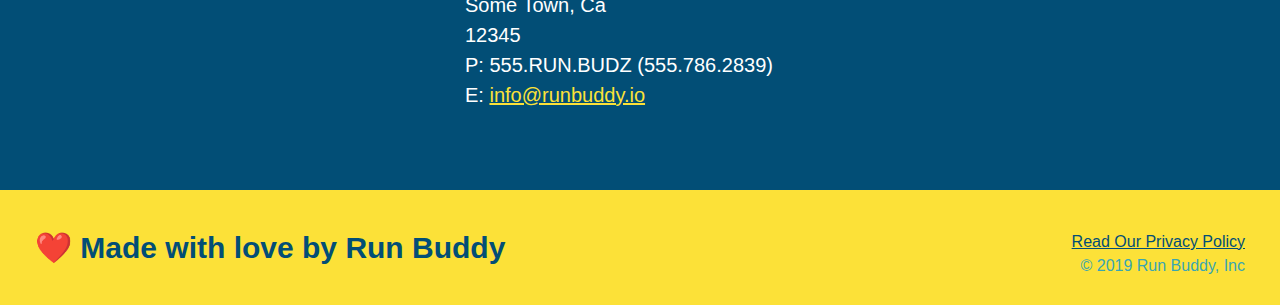
==== commit 4408f37e: "add contact form" ====
--- a/index.html
+++ b/index.html
@@ -158,6 +158,18 @@
       <iframe 
       src="https://www.google.com/maps/embed?pb=!1m18!1m12!1m3!1d3146.0105900396084!2d-120.42504984899516!3d37.95353870952749!2m3!1f0!2f0!3f0!3m2!1i1024!2i768!4f13.1!3m3!1m2!1s0x8090c46e315aaf1b%3A0xb32d2fcd2023b726!2sMain%20St%2C%20Jamestown%2C%20CA%2095327!5e0!3m2!1sen!2sus!4v1618280484921!5m2!1sen!2sus" width="400" height="400" style="border:0;" allowfullscreen="" loading="lazy">
     </iframe>
+    <div class="contact-form">
+      <h3>Contact Us</h3>
+      <form>
+        <label for="contact-name">Your Name</label>
+        <input type="text" id="contact-name" placeholder="Your Name" />
+
+        <label for="contact-message">Message</label>
+        <textarea id="contact-message" placeholder="Message"></textarea>
+
+        <button type="submit">Submit</button>
+      </form>
+    </div>
     <div>
       <h3>Run Buddy</h3>
       <p>
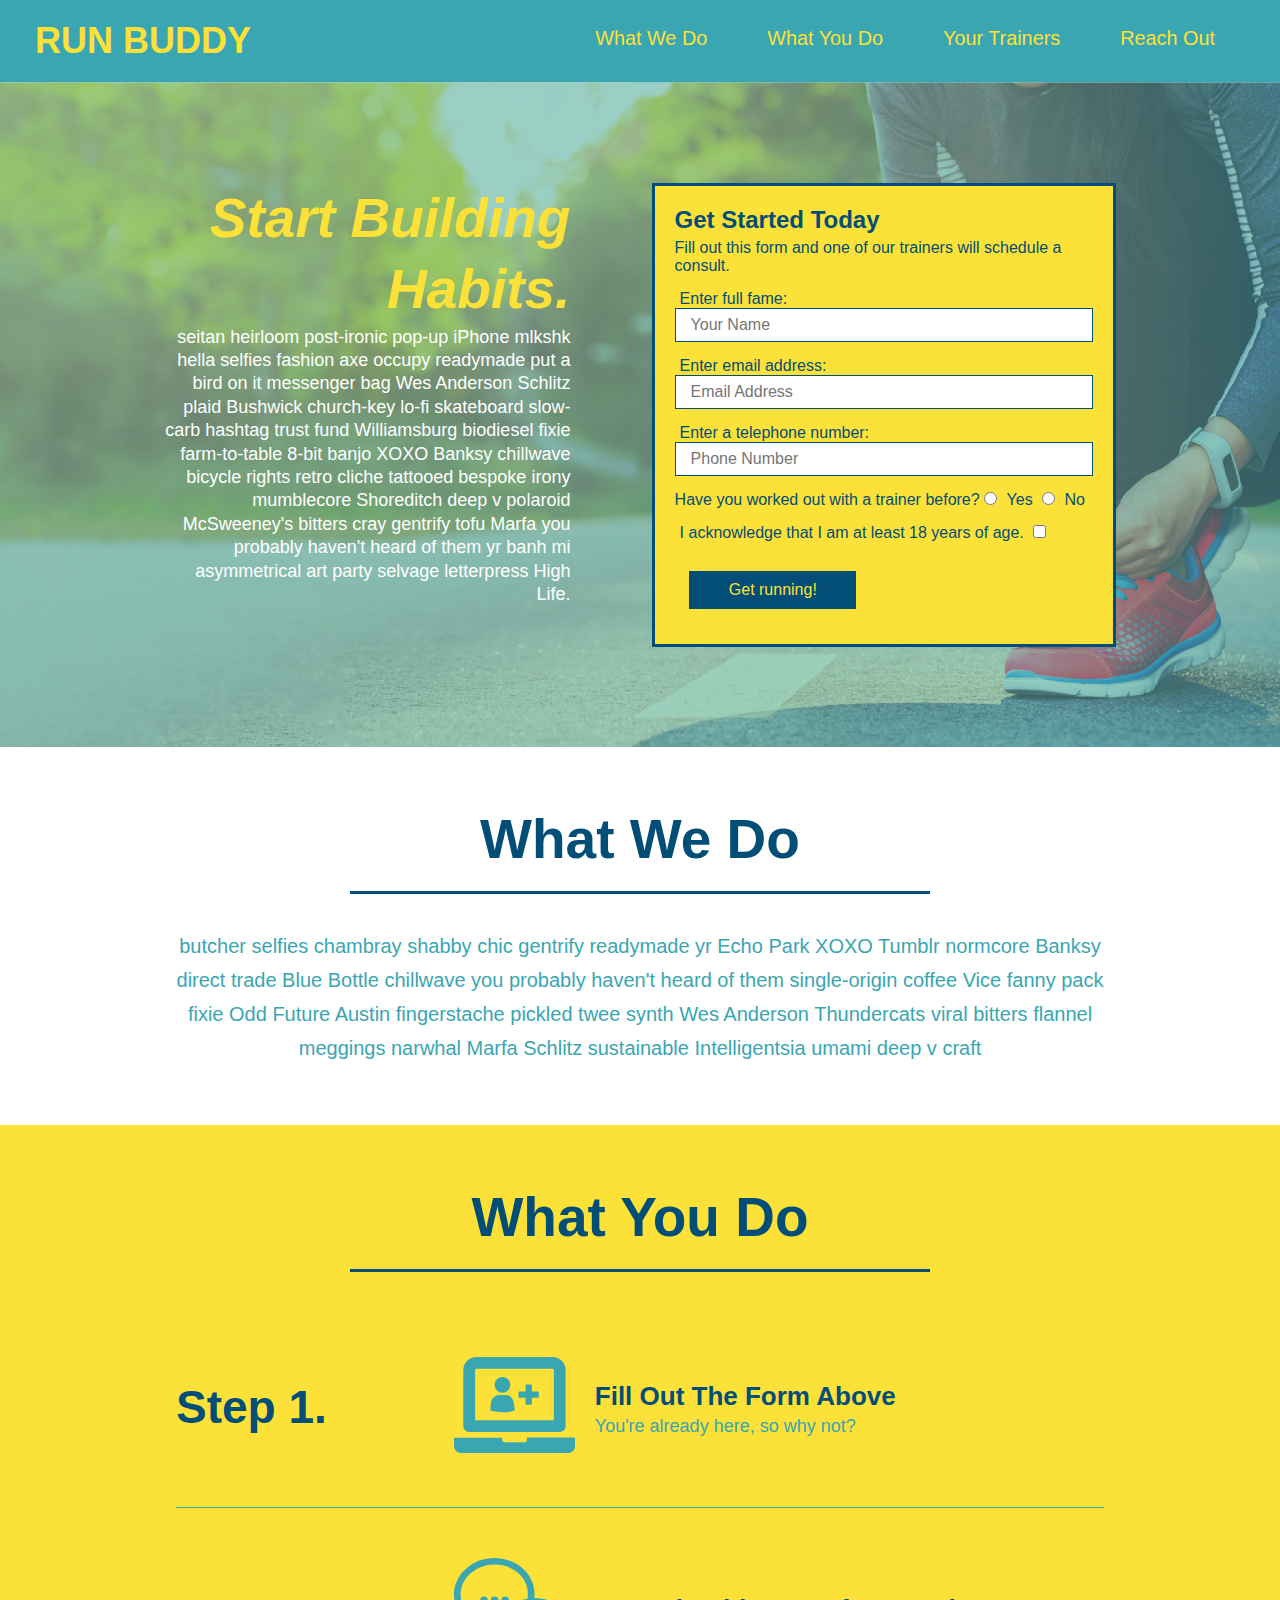
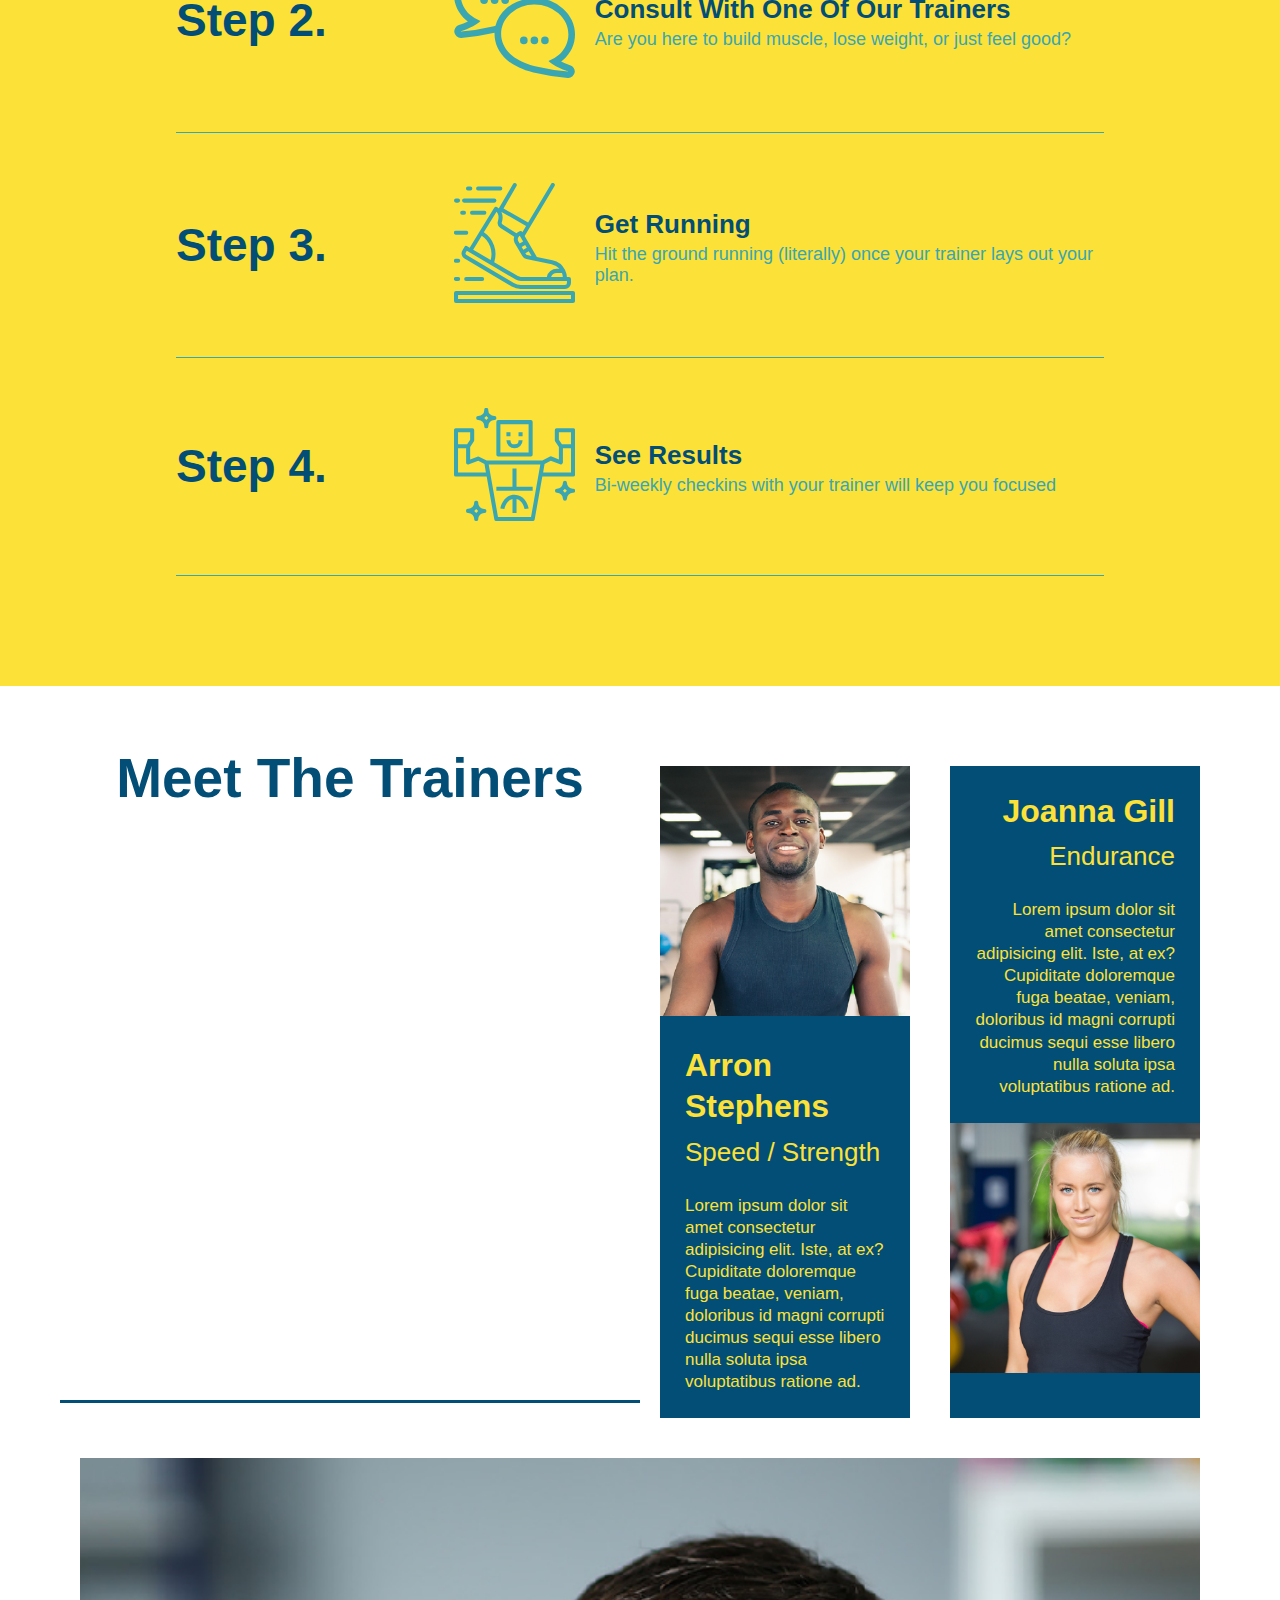
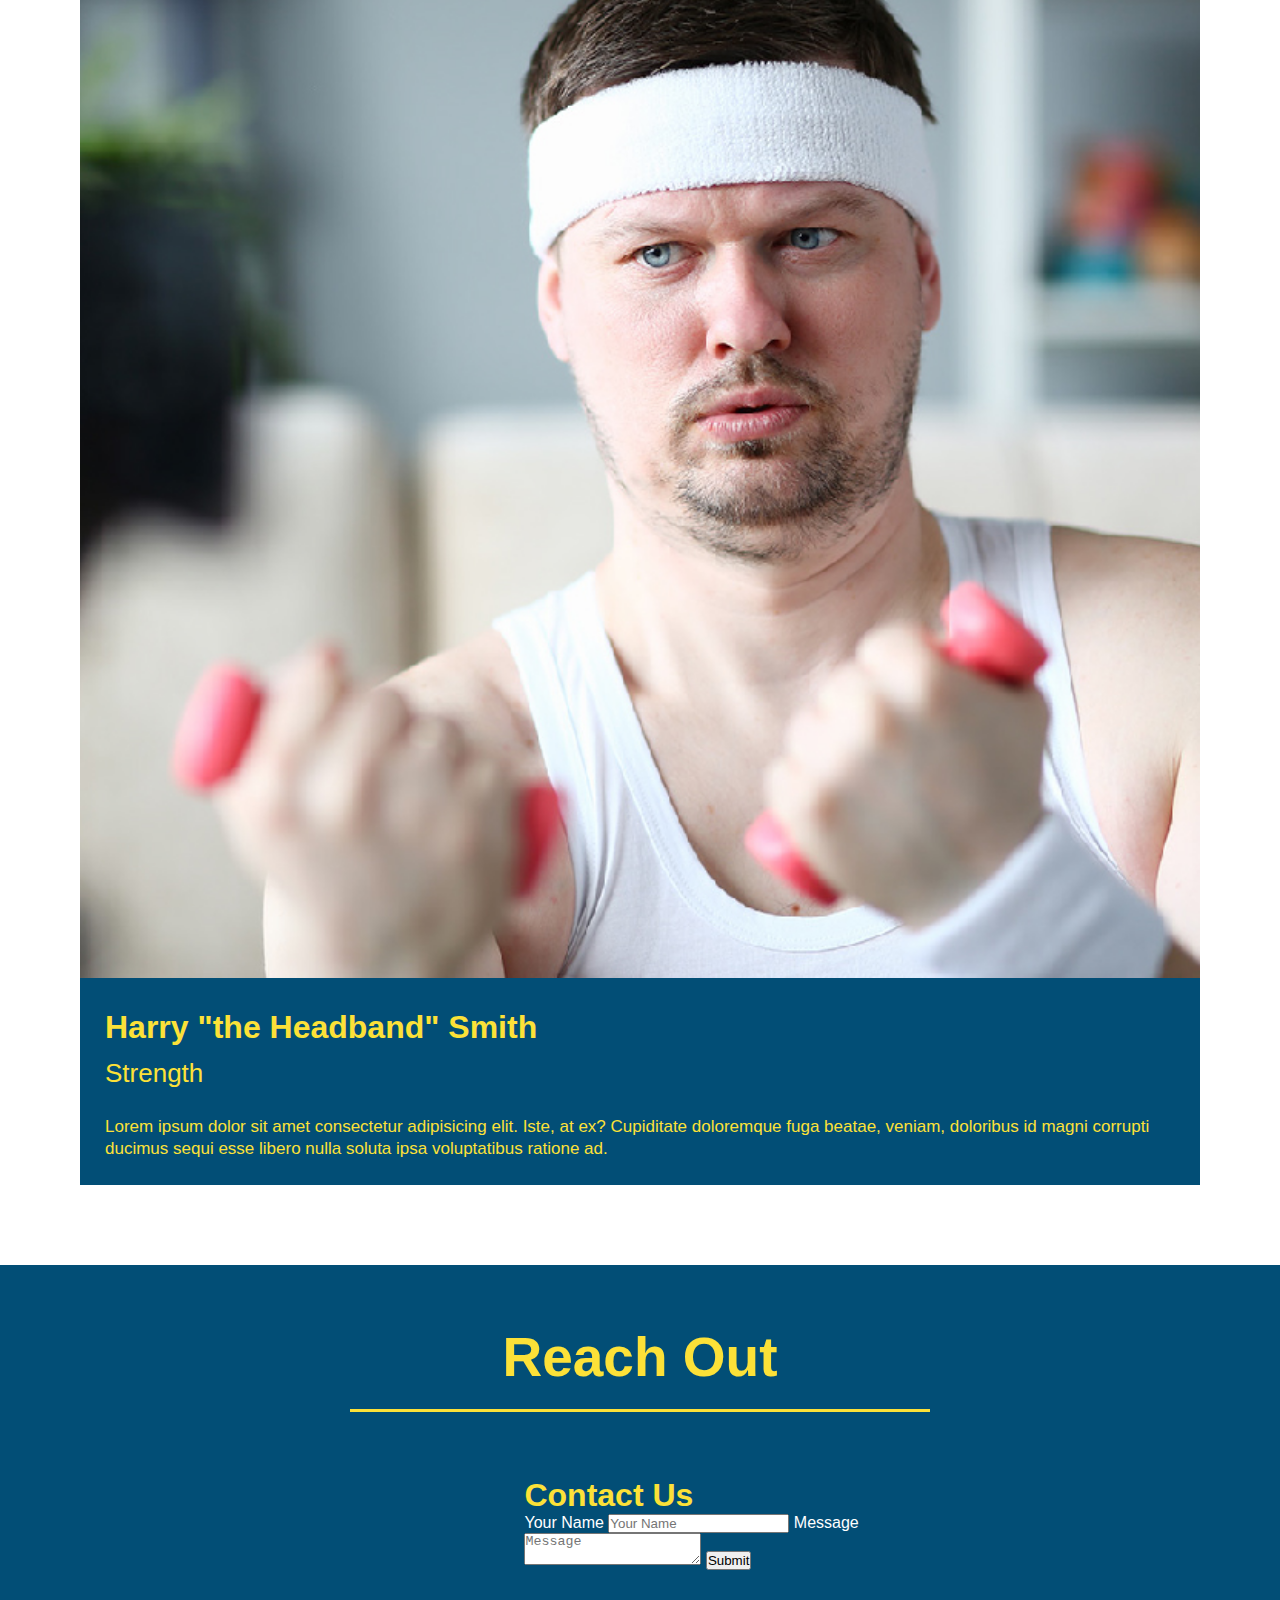
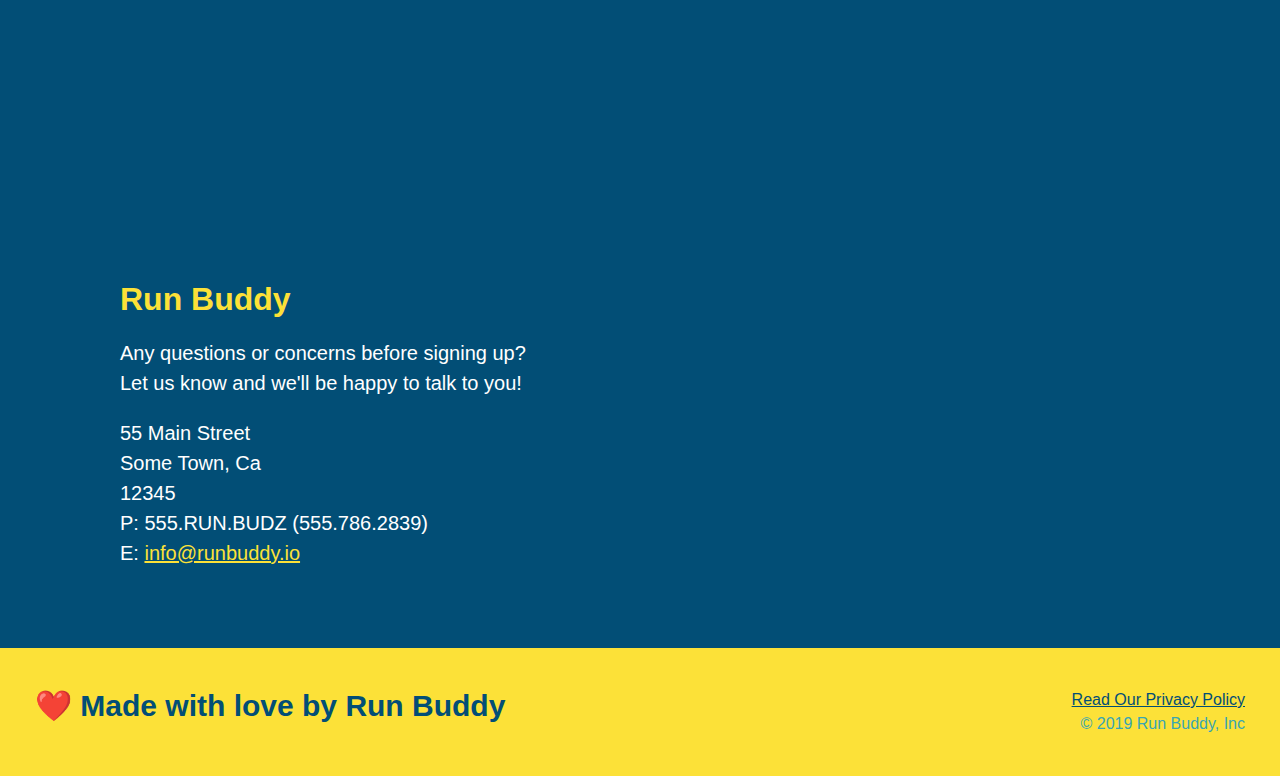
==== commit e55304ac: "add flexbox to the steps" ====
--- a/index.html
+++ b/index.html
@@ -77,38 +77,71 @@
 
  <!-- what we do section -->
   <section id="what-we-do" class="intro">
+    <div class="flex-row">
     <h2 class="section-title primary-border">What We Do</h2>
+    </div>
+    <div class="flex-row">
     <p>
       butcher selfies chambray shabby chic gentrify readymade yr Echo Park XOXO Tumblr normcore Banksy direct trade Blue Bottle chillwave you probably haven't heard of them single-origin coffee Vice fanny pack fixie Odd Future Austin fingerstache pickled twee synth Wes Anderson Thundercats viral bitters flannel meggings narwhal Marfa Schlitz sustainable Intelligentsia umami deep v craft 
     </p>
+    </div>
   </section>
 
  <!-- what you do section -->
-  <section id="what-you-do" class="steps">
-    <h2 class="section-title secondary-border">What You Do</h2>
-
-    <div>
-      <img src="./assets/images/step-1.svg" alt="" />
-      <h3>Step 1: <span>Fill out the Form Above.</span></h3>
-      <p>You're already here, so why not?</p>
-    </div>
-
-    <div>
-      <img src="./assets/images/step-2.svg" alt="" />
-      <h3> Step 2: <span>Consult with One of Our Trainers.</span></h3>
-      <p>Are you here to build muscle, lose weight, or just feel good?</p>
-    </div>
-
-    <div>
-      <img src="./assets/images/step-3.svg" alt="" />
-      <h3>Step 3: <span>Get Running.</span></h3>
-      <p>Hit the ground running (literally) once your trainer lays out your plan.</p>
-    </div>
-
-    <div>
-      <img src="./assets/images/step-4.svg" alt="" />
-      <h3>Step 4: <span>See Results.</span></h3>
-      <p>Bi-weekly checkins with your trainer will keep you focused</p>
+ <section id="what-you-do" class="steps">
+  <div class="flex-row">
+    <h2 class="section-title secondary-border">
+      What You Do
+    </h2> 
+  </div>
+
+    <div class="step">
+      <h3>Step 1.</h3>
+      <div class="step-info">
+        <div class="step-img">
+          <img src="./assets/images/step-1.svg" alt="" />
+        </div>
+        <div class="step-text">
+          <h4>Fill Out The Form Above</h4>
+          <p>You're already here, so why not?</p>
+        </div>
+      </div>
+    </div>
+    <div class="step">
+      <h3>Step 2.</h3>
+      <div class="step-info">
+        <div class="step-img">
+          <img src="./assets/images/step-2.svg" alt="" />
+        </div>
+        <div class="step-text">
+          <h4>Consult With One Of Our Trainers</h4>
+          <p>Are you here to build muscle, lose weight, or just feel good?</p>
+        </div>
+      </div>
+    </div>
+    <div class="step">
+      <h3>Step 3.</h3>
+      <div class="step-info">
+        <div class="step-img">
+          <img src="./assets/images/step-3.svg" alt="" />
+        </div>
+        <div class="step-text">
+          <h4>Get Running</h4>
+          <p>Hit the ground running (literally) once your trainer lays out your plan.</p>
+        </div>
+      </div>
+    </div>
+    <div class="step">
+      <h3>Step 4.</h3>
+      <div class="step-info">
+        <div class="step-img">
+          <img src="./assets/images/step-4.svg" alt="" />
+        </div>
+        <div class="step-text">
+          <h4>See Results</h4>
+          <p>Bi-weekly checkins with your trainer will keep you focused</p>
+        </div>
+      </div>
     </div>
   </section>
 
--- a/assets/css/style.css
+++ b/assets/css/style.css
@@ -12,6 +12,9 @@
   header {
     padding: 20px 35px;
     background-color: #39a6b2;
+    display: flex;   
+    justify-content: space-between;
+    flex-wrap: wrap;
   }
   
   header h1 {
@@ -19,7 +22,6 @@
     font-size: 36px;
     color: #fce138;
     margin: 0;
-    display: inline;
   }
   
   header a {
@@ -28,34 +30,38 @@
   }
   
   header nav {
-    float: right;
     margin: 7px 0;
   }
   
-  header nav ul li {
-    display: inline;
+  header nav ul {
+    display: flex;
+    flex-wrap: wrap;
+    justify-content: space-between;
+    align-items: center;
+    list-style: none;
   }
   
   header nav ul li a {
     margin: 0 30px;
     font-weight: lighter; 
-    font-size: 22px;
+    font-size: 1.55vw;
   }
   
   footer {
     background: #fce138;
     width: 100%;
     padding: 40px 35px;
+    display: flex;
+    justify-content: space-between;
+    flex-wrap: wrap;
   }
   
   footer h2 {
-    display: inline;
     color: #024e76;
     font-size: 30px;
     margin: 0;
   }
   footer div {
-    float: right;
     line-height: 1.5;
     text-align: right;
   }
@@ -70,21 +76,21 @@
   
   .hero {
     background-image: url("../images/hero-bg.jpeg");
-    height: 600px;
     background-size: cover;
     background-position: center;
-    position: relative;
+    display: flex;
+    justify-content: center;
+    flex-wrap: wrap;
   }
   
   .hero-form {
     border: solid 3px #024e76;
     background-color: #fce138;
     padding: 20px;
-    width: 500px;
-    color: #024e76;
-    position: absolute;
-    bottom: 120px;
-    right: 140px;
+    color: #024e76;
+    width: 40%;
+    margin: 3.5%;
+
   }
   
   .hero-form h3 {
@@ -116,10 +122,23 @@
     border: none;
     padding: 10px 20px;
     font-size: 16px;
-  }
-
-  .intro {
-    text-align: center;
+    width: 40%;
+    margin: 3.5%;
+  }
+
+  .hero-cta {
+    width: 35%;
+    text-align: right;
+    margin: 3.5%;
+    color: #fff;
+    font-size: 18px;
+    line-height: 1.3;
+  }
+
+  .hero-cta h2 {
+    font-style: italic;
+    font-size: 55px;
+    color: #fce138;
   }
 
   .intro p {
@@ -128,44 +147,67 @@
     width: 80%;
     font-size: 20px;
     margin: 0 auto;
+    text-align: center;
+  }
+
+  .step {
+    margin: 50px auto;
+    padding-bottom: 50px;
+    width: 80%;
+    border-bottom: 1px solid #39a6b2;
+    display: flex;
+    flex-wrap: wrap;
+    align-items: center;
+    justify-content: space-between;
   }
 
   .steps {
-      text-align: center;
       background: #fce138
   }
 
-  .steps div {
-    margin-bottom: 80px;
-  }
-
-  .steps img {
-    width: 15%;
-    margin: 10px 0;
-  }
-
   .steps h3 {
     color: #024e76;
     font-size: 46px;
-    margin-top: 10px;
-  }
-
-  .steps p {
+    flex: 1 30%;
+  }
+
+  .step-text h4 {
+    font-size: 26px;
+    line-height: 1.5;
+    color: #024e76;
+  }
+
+  .step-text p {
     color: #39a6b2;
-    font-size: 23px;
-  }
-
-  .steps span {
-      font-size: 38px;
-  }
-
+    font-size: 18px;
+  }
+
+  .step-info {
+    flex: 2 70%; 
+    display: flex;
+    align-items: center;
+  }
+  .step-img {
+    flex: 1 12%;
+    margin-right: 20px;
+  }
+
+  .step-text {
+    flex: 12;
+  }
+
+  .step-img img {
+    max-width: 100%;
+  }
+  
   .section-title {
     font-size: 55px;
     color: #024e76;
-    margin-bottom: 35px;
-    padding: 0 100px 20px 100px;
-    display: inline-block;
     border-bottom: 3px solid;
+    padding-bottom: 20px;
+    text-align: center;
+    margin: 0 auto 35px auto;
+    width: 50%;
   }
 
   .primary-border {
@@ -177,26 +219,27 @@
   }
 
   .trainers {
-    text-align: center;
+    width: 100%;
+    margin: 0 auto;
+    display: flex;
+    flex-wrap: wrap;
+    justify-content: space-around;
   }
 
   .trainer {
-    width: 900px;
-    margin: 0 auto 30px auto;
+    margin: 20px;
+    flex: 1;
     background: #024e76;
     color: #fce138;
-    overflow: auto;
   }
 
   .trainer img {
-    width: 35%;
-    float: left;
+    width: 100%;
   }
 
   .trainer-bio {
-    padding: 35px;
-    float: left;
-    width: 65%;
+    padding: 25px;
+    line-height: 1.3;
   }
 
   .trainer-bio h3 {
@@ -225,15 +268,11 @@
 
   .section-title {
     font-size: 55px;
-    display: inline-block;
-    padding: 0 100px 20px 100px;
     border-bottom: 3px solid;
-    margin-bottom: 35px;
     color: #024e76;
   }
 
   .contact {
-    text-align: center;
     background: #024e76;
   }
 
@@ -270,4 +309,8 @@
   
   .contact-info a {
     color: #fce138;
+  }
+
+  .flex-row {
+    display: flex; 
   }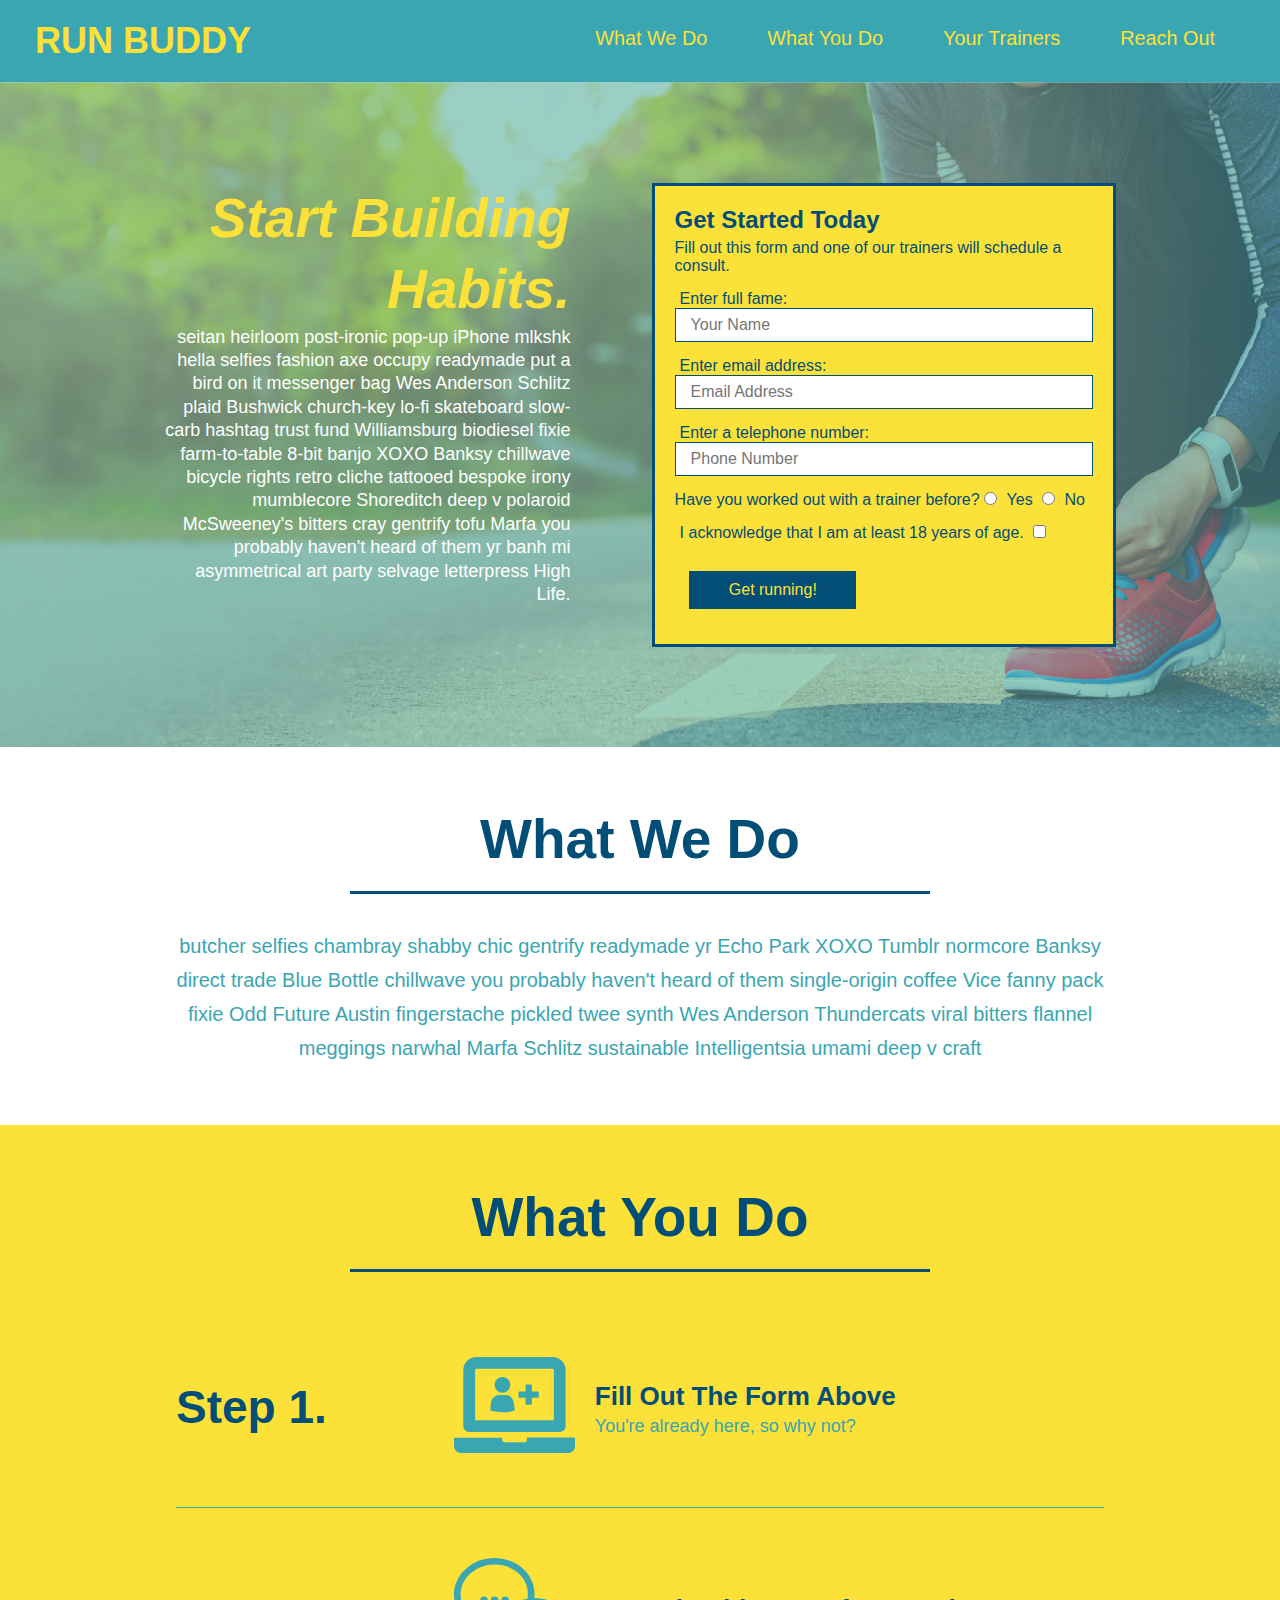
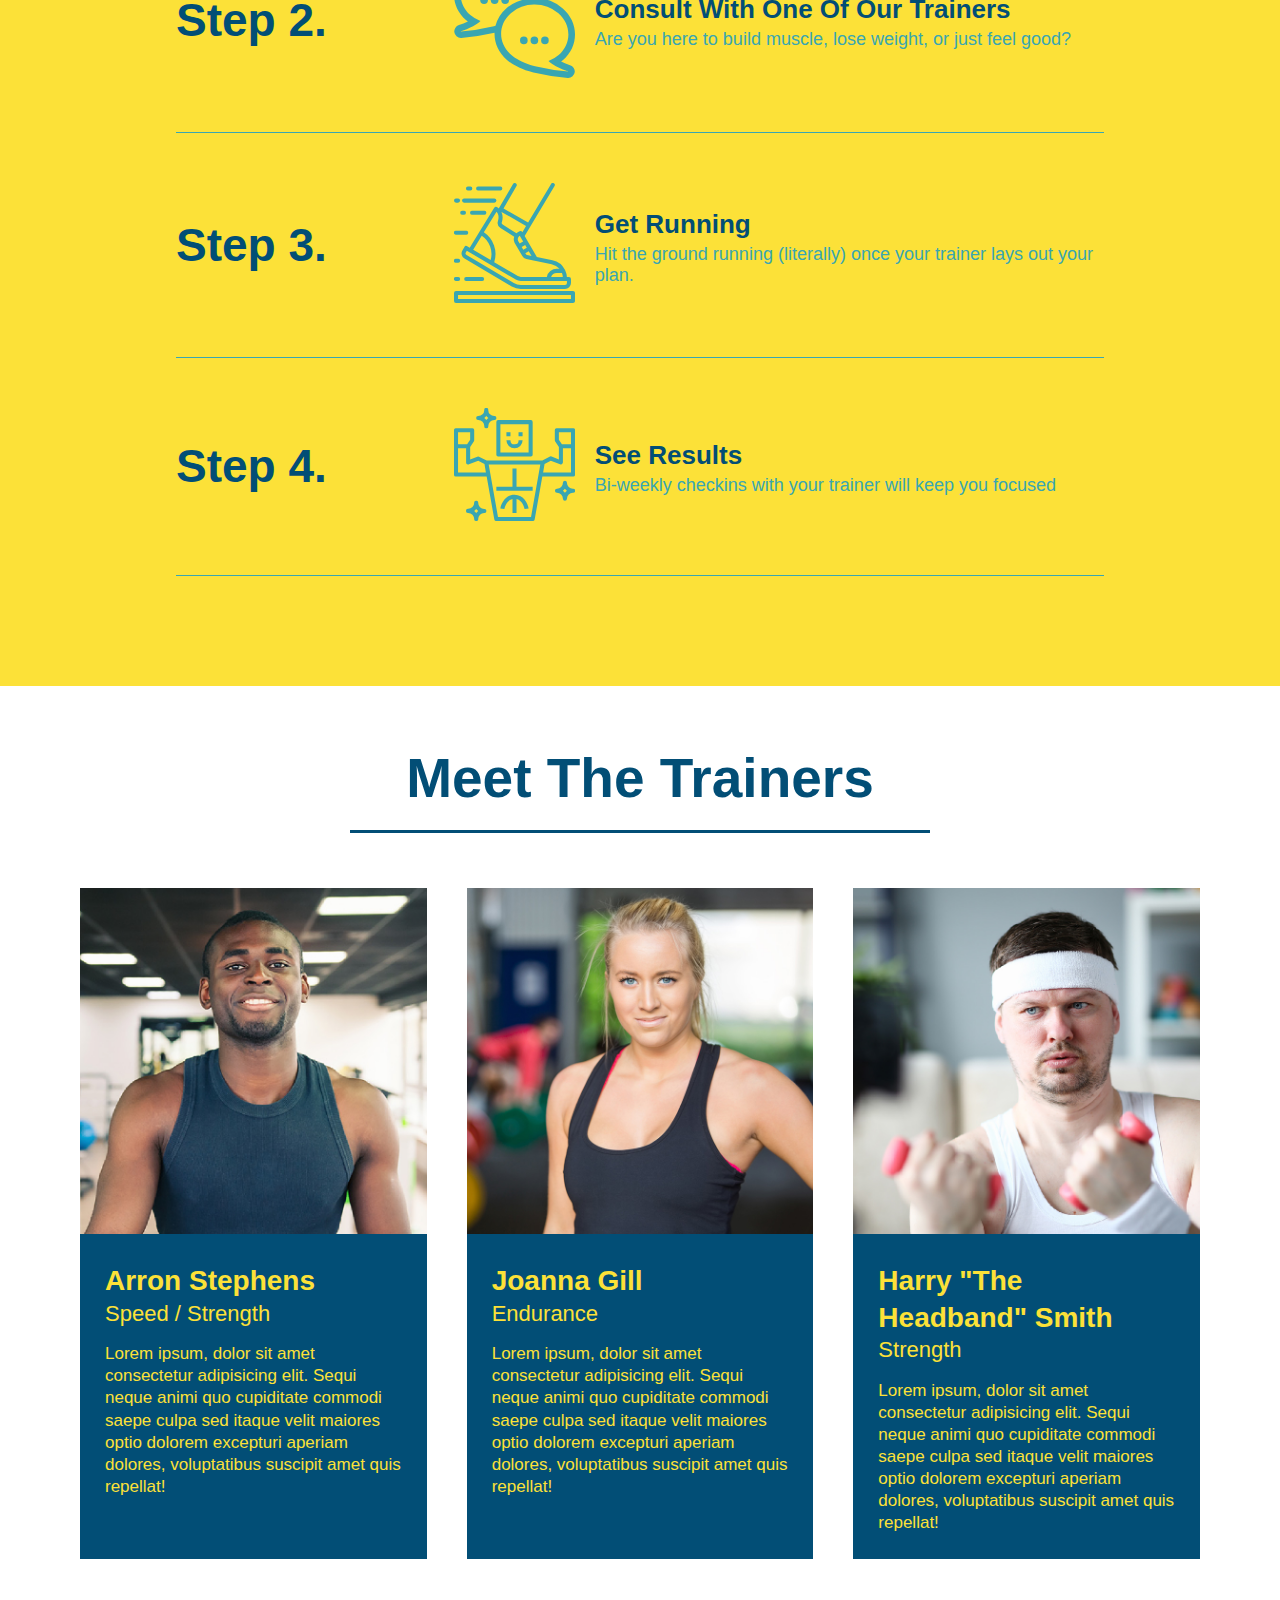
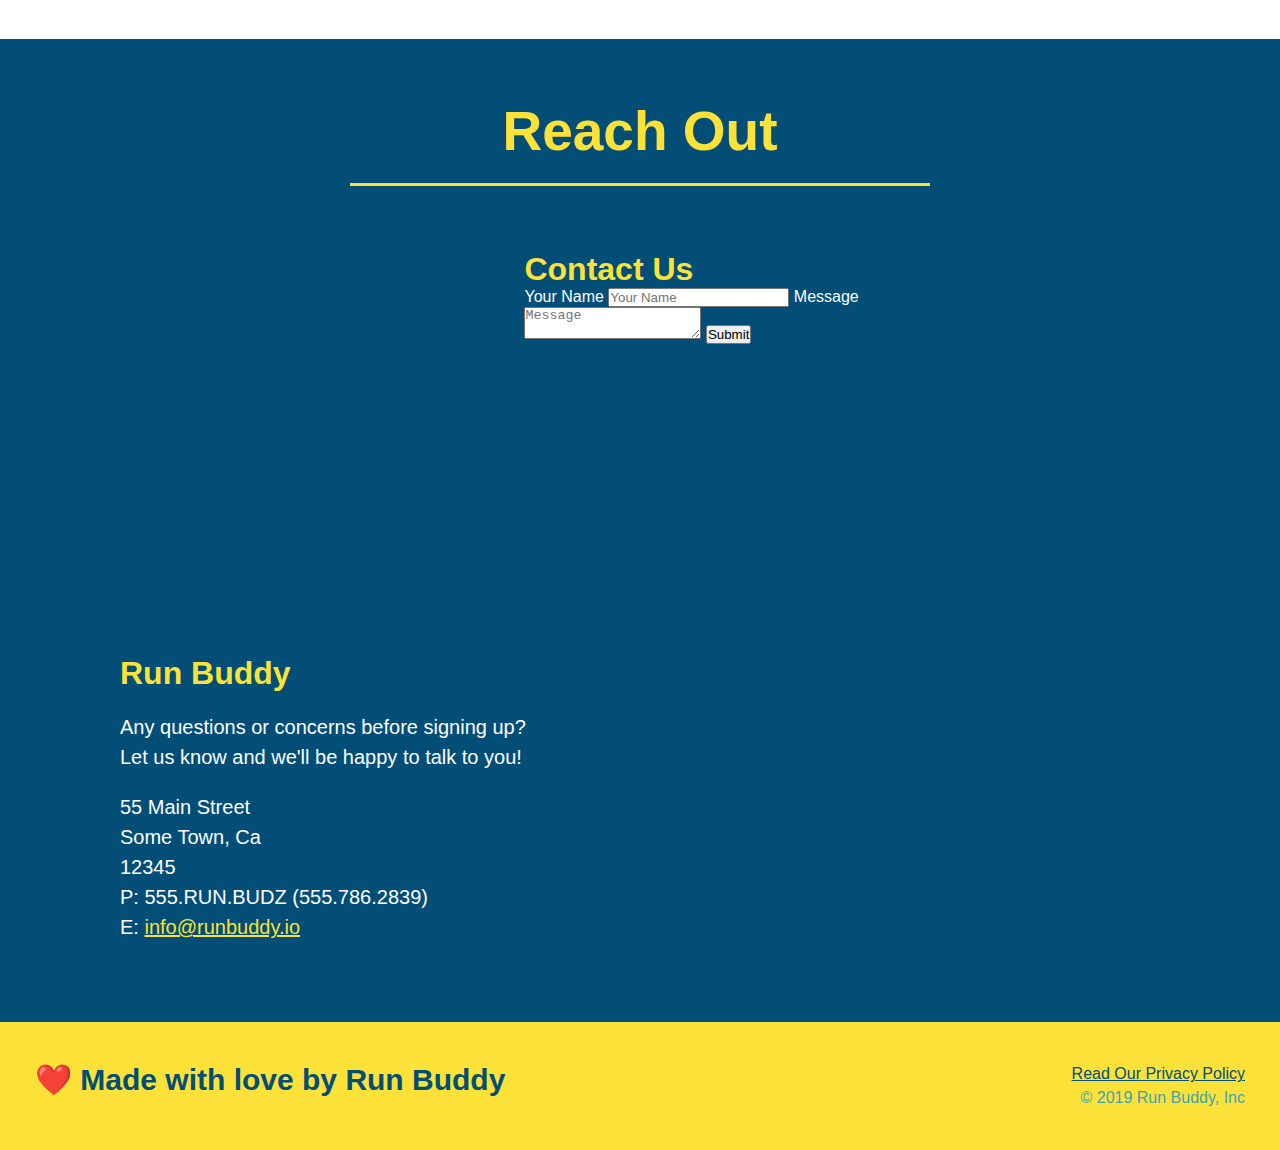
==== commit 46112085: "add flexbox to trainers" ====
--- a/index.html
+++ b/index.html
@@ -143,46 +143,45 @@
         </div>
       </div>
     </div>
-  </section>
+ </section>
 
  <!-- meet the trainers -->
-  <section id="your-trainers" class="trainers">
+ <section id="your-trainers">
+  <div class="flex-row">
     <h2 class="section-title primary-border">
       Meet The Trainers
     </h2>
+  </div>
+
+  <div class="trainers">
     <article class="trainer">
       <img src="./assets/images/trainer-1.jpg" alt="Arron Stephens in his workout clothes, ready to pump iron" />
-      <div class="trainer-bio text-left">
-        <h3>Arron Stephens</h3>
-        <h4>Speed / Strength</h4>
-        <p>
-          Lorem ipsum dolor sit amet consectetur adipisicing elit. Iste, at ex? Cupiditate doloremque fuga beatae, veniam, doloribus id magni corrupti ducimus sequi esse libero nulla soluta ipsa voluptatibus ratione ad.
-        </p>
+      <div class="trainer-bio">
+        <h3 class="trainer-name">Arron Stephens</h3>
+        <h4 class="trainer-role">Speed / Strength</h4>
+        <p>Lorem ipsum, dolor sit amet consectetur adipisicing elit. Sequi neque animi quo cupiditate commodi saepe culpa sed itaque velit maiores optio dolorem excepturi aperiam dolores, voluptatibus suscipit amet quis repellat!</p>
       </div>
     </article>
 
     <article class="trainer">
-      <div class="trainer-bio text-right">
-        <h3>Joanna Gill</h3>
-        <h4>Endurance</h4>
-        <p>
-          Lorem ipsum dolor sit amet consectetur adipisicing elit. Iste, at ex? Cupiditate doloremque fuga beatae, veniam, doloribus id magni corrupti ducimus sequi esse libero nulla soluta ipsa voluptatibus ratione ad.
-        </p>
-      </div>
-      <img src="./assets/images/trainer-2.jpg" alt="Joanna Gill cooling off after a workout" />
-    </article>
+      <img src="./assets/images/trainer-2.jpg" alt="Joanna Gill cooling off after a work out" />
+      <div class="trainer-bio">
+        <h3 class="trainer-name">Joanna Gill</h3>
+        <h4 class="trainer-role">Endurance</h4>
+        <p>Lorem ipsum, dolor sit amet consectetur adipisicing elit. Sequi neque animi quo cupiditate commodi saepe culpa sed itaque velit maiores optio dolorem excepturi aperiam dolores, voluptatibus suscipit amet quis repellat!</p>
+        </div>
+      </article>
 
     <article class="trainer">
       <img src="./assets/images/trainer-3.jpg" alt="Harry Smith wearing a headband and lifting comically small pink weights" />
-      <div class="trainer-bio text-left">
-        <h3>Harry "the Headband" Smith</h3>
-        <h4>Strength</h4>
-        <p>
-          Lorem ipsum dolor sit amet consectetur adipisicing elit. Iste, at ex? Cupiditate doloremque fuga beatae, veniam, doloribus id magni corrupti ducimus sequi esse libero nulla soluta ipsa voluptatibus ratione ad.
-        </p>
+      <div class="trainer-bio">
+        <h3 class="trainer-name">Harry "The Headband" Smith</h3>
+        <h4 class="trainer-role">Strength</h4>
+        <p>Lorem ipsum, dolor sit amet consectetur adipisicing elit. Sequi neque animi quo cupiditate commodi saepe culpa sed itaque velit maiores optio dolorem excepturi aperiam dolores, voluptatibus suscipit amet quis repellat!</p>
       </div>
     </article>
-  </section>
+  </div>
+</section>
 
  <!-- reach out section -->
   <section id="reach-out" class="contact">
--- a/assets/css/style.css
+++ b/assets/css/style.css
@@ -199,7 +199,7 @@
   .step-img img {
     max-width: 100%;
   }
-  
+
   .section-title {
     font-size: 55px;
     color: #024e76;
@@ -243,19 +243,17 @@
   }
 
   .trainer-bio h3 {
-    font-size: 32px;
-    margin-bottom: 8px;
+    font-size: 28px;
   }
   
   .trainer-bio h4 {
     font-weight: lighter;
-    font-size: 26px;
-    margin-bottom: 25px;
+    font-size: 22px;
+    margin-bottom: 15px;
   }
 
   .trainer-bio p {
     font-size: 17px;
-    line-height: 1.3;
   }
 
   .text-left {
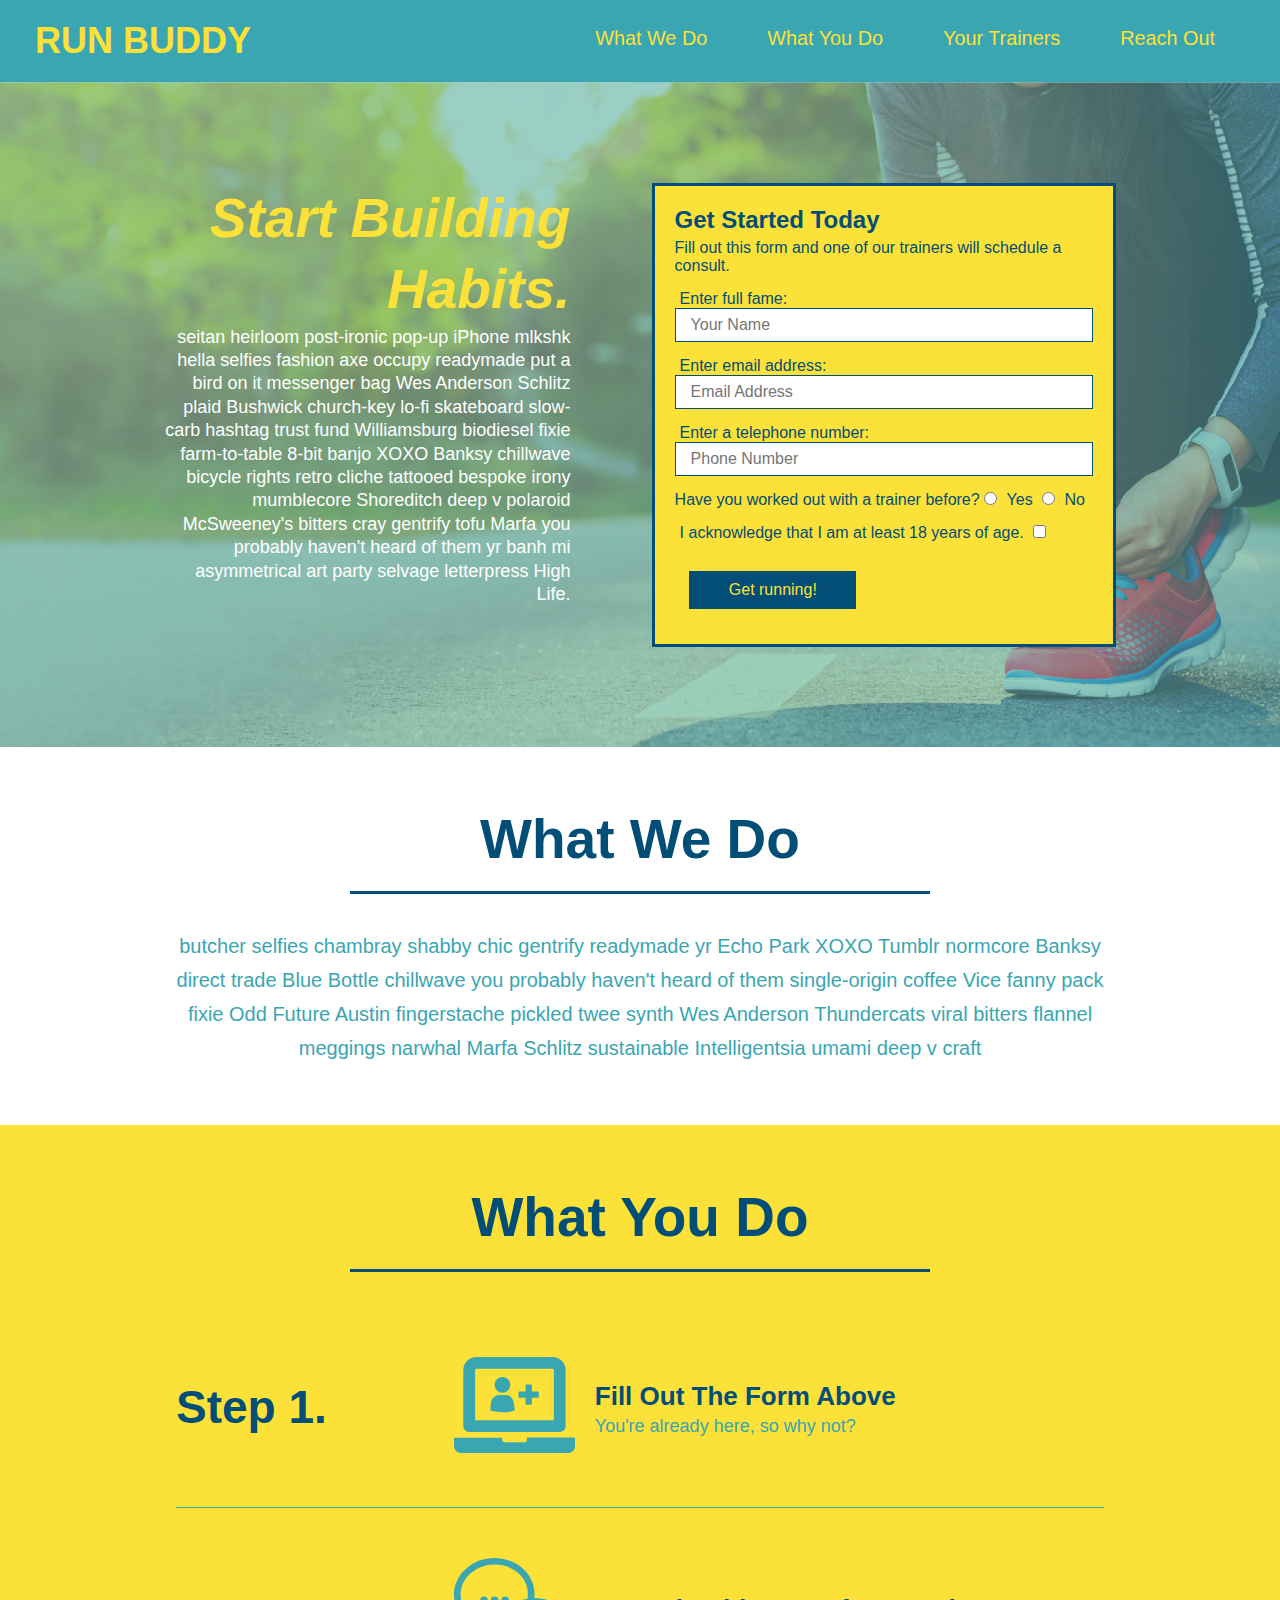
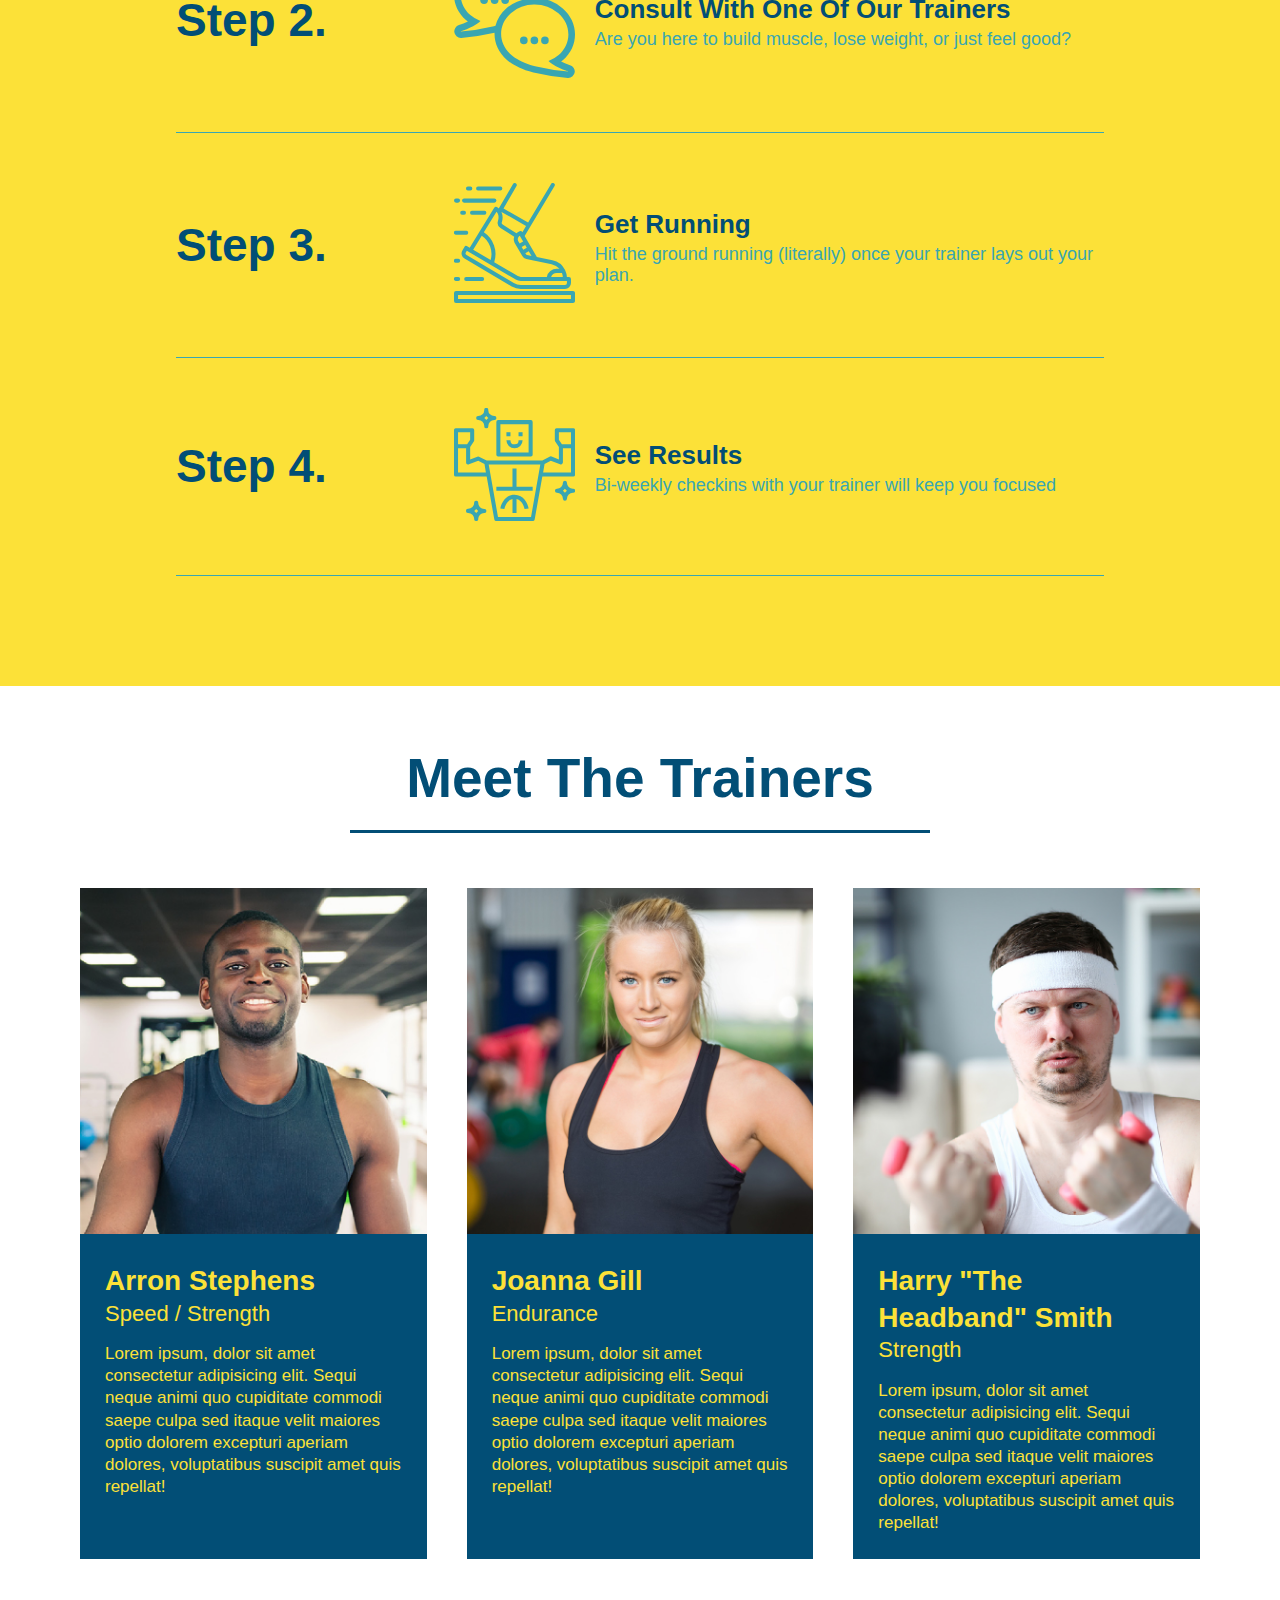
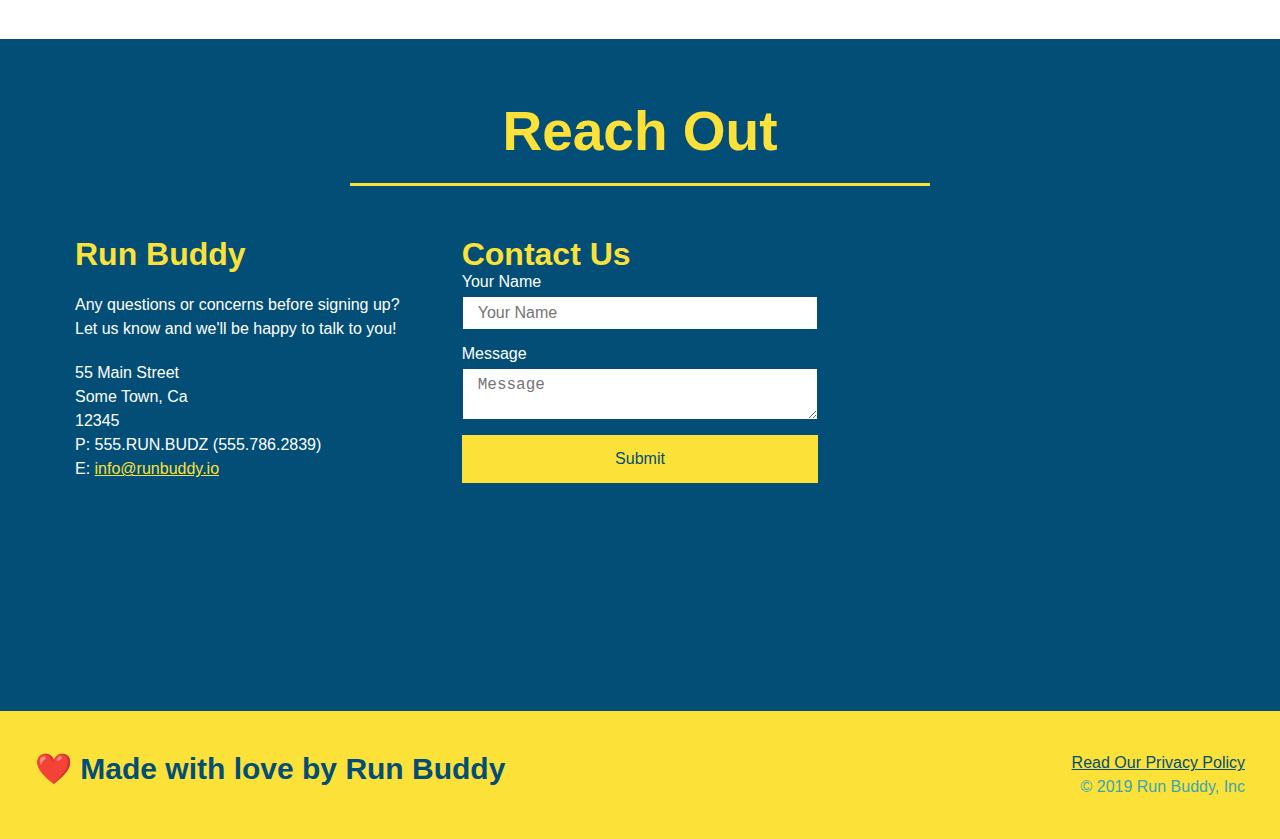
==== commit e1bb0493: "updated contact section" ====
--- a/index.html
+++ b/index.html
@@ -184,39 +184,49 @@
 </section>
 
  <!-- reach out section -->
-  <section id="reach-out" class="contact">
-    <h2 class="section-title secondary-border">Reach Out</h2>
-    <div class="contact-info">
-      <iframe 
-      src="https://www.google.com/maps/embed?pb=!1m18!1m12!1m3!1d3146.0105900396084!2d-120.42504984899516!3d37.95353870952749!2m3!1f0!2f0!3f0!3m2!1i1024!2i768!4f13.1!3m3!1m2!1s0x8090c46e315aaf1b%3A0xb32d2fcd2023b726!2sMain%20St%2C%20Jamestown%2C%20CA%2095327!5e0!3m2!1sen!2sus!4v1618280484921!5m2!1sen!2sus" width="400" height="400" style="border:0;" allowfullscreen="" loading="lazy">
-    </iframe>
+ <section id="reach-out" class="contact">
+  <div class="flex-row">
+    <h2 class="section-title secondary-border">
+      Reach Out
+    </h2>
+  </div>
+
+  <div class="contact-info">
+    <div>
+      <h3>Run Buddy</h3>
+      <p>
+        Any questions or concerns before signing up? 
+        <br/>
+        Let us know and we'll be happy to talk to you!
+      </p>
+
+      <address>
+        55 Main Street <br/>
+        Some Town, Ca <br/>
+        12345<br/>
+        P: 555.RUN.BUDZ (555.786.2839)<br/>
+        E: <a href="mailto:info@runbuddy.io">info@runbuddy.io</a>
+      </address>
+      
+    </div>
+
     <div class="contact-form">
       <h3>Contact Us</h3>
       <form>
         <label for="contact-name">Your Name</label>
         <input type="text" id="contact-name" placeholder="Your Name" />
-
+    
         <label for="contact-message">Message</label>
         <textarea id="contact-message" placeholder="Message"></textarea>
-
+    
         <button type="submit">Submit</button>
       </form>
     </div>
-    <div>
-      <h3>Run Buddy</h3>
-      <p>
-        Any questions or concerns before signing up?
-        <br />
-        Let us know and we'll be happy to talk to you!
-      </p>
-      <address>
-        55 Main Street <br />
-        Some Town, Ca <br />
-        12345<br />
-        P: 555.RUN.BUDZ (555.786.2839)<br />
-        E: <a href="mailto:info@runbuddy.io">info@runbuddy.io</a>
-      </address>
-    </div>
+    
+    <iframe
+      src="https://www.google.com/maps/embed?pb=!1m14!1m12!1m3!1d12182.30520634488!2d-74.0652613!3d40.2407219!2m3!1f0!2f0!3f0!3m2!1i1024!2i768!4f13.1!5e0!3m2!1sen!2sus!4v1561060983193!5m2!1sen!2sus"
+      frameborder="0" style="border:0" allowfullscreen>
+    </iframe>
   </div>
 </section>
 
--- a/assets/css/style.css
+++ b/assets/css/style.css
@@ -278,17 +278,22 @@
     color: #fce138;
   }
 
+  .contact-info  {
+    display: flex;
+    justify-content: space-between;
+    flex-wrap: wrap;
+  }
+
+  .contact-info > * {
+    flex: 1;
+    margin: 15px;
+  }
+
   .contact-info iframe {
-    width: 400px;
     height: 400px;
   }
 
   .contact-info div {
-    width: 410px;
-    display: inline-block;
-    vertical-align: top;
-    text-align: left;
-    margin: 30px 0 0 60px;
     color: white;
   }
 
@@ -297,14 +302,34 @@
     font-size: 32px;
   }
 
-  .contact-info p, 
-  .contact-info address {
+  .contact-info p, .contact-info address {
     margin: 20px 0;
     line-height: 1.5;
-    font-size: 20px;
+    font-size: 16px;
     font-style: normal;
   }
-  
+
+  .contact-form input, .contact-form textarea {
+    border: 1px solid #024e76;
+    display: block;
+    padding: 7px 15px;
+    font-size: 16px;
+    color: #024e76;
+    width: 100%;
+    margin-bottom: 15px;
+    margin-top: 5px;
+  }
+
+  .contact-form button {
+    width: 100%;
+    border: none;
+    background: #fce138;
+    color: #024e76;
+    text-align: center;
+    padding: 15px 0;
+    font-size: 16px;
+  }
+
   .contact-info a {
     color: #fce138;
   }
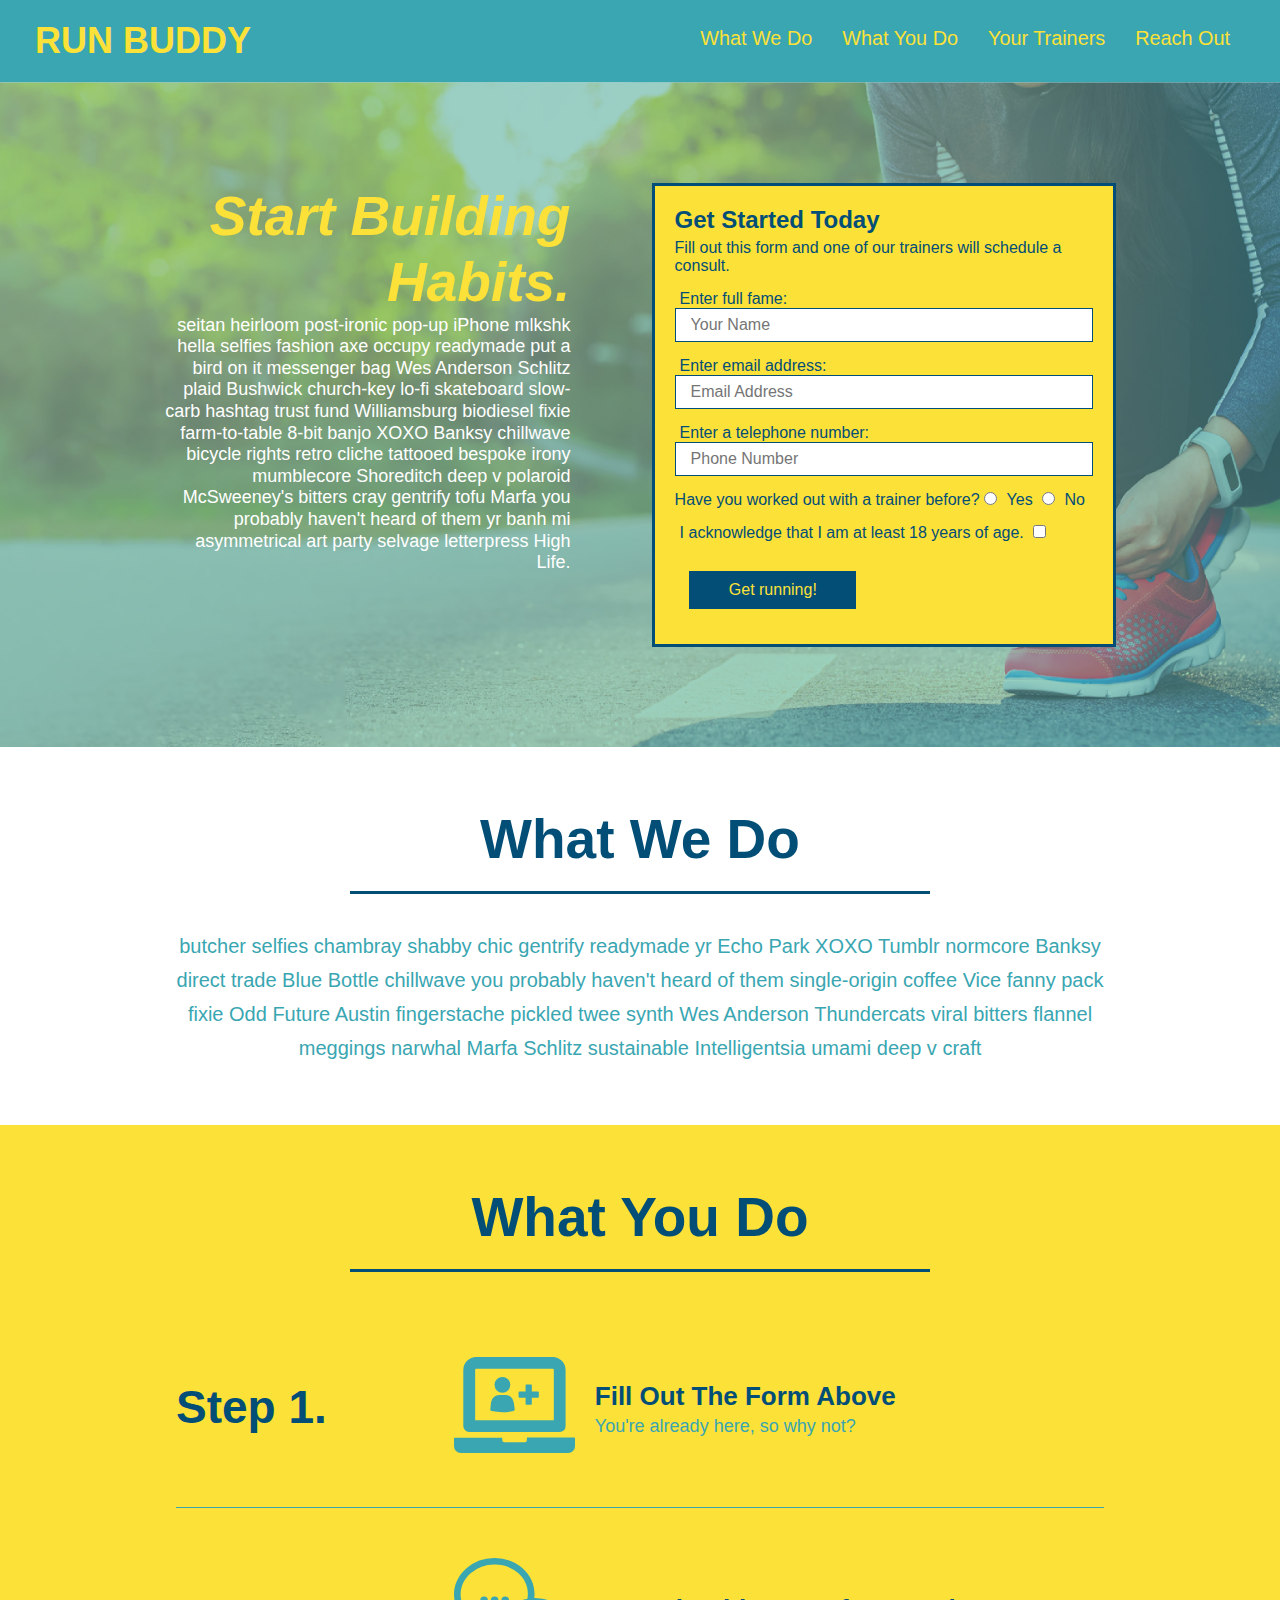
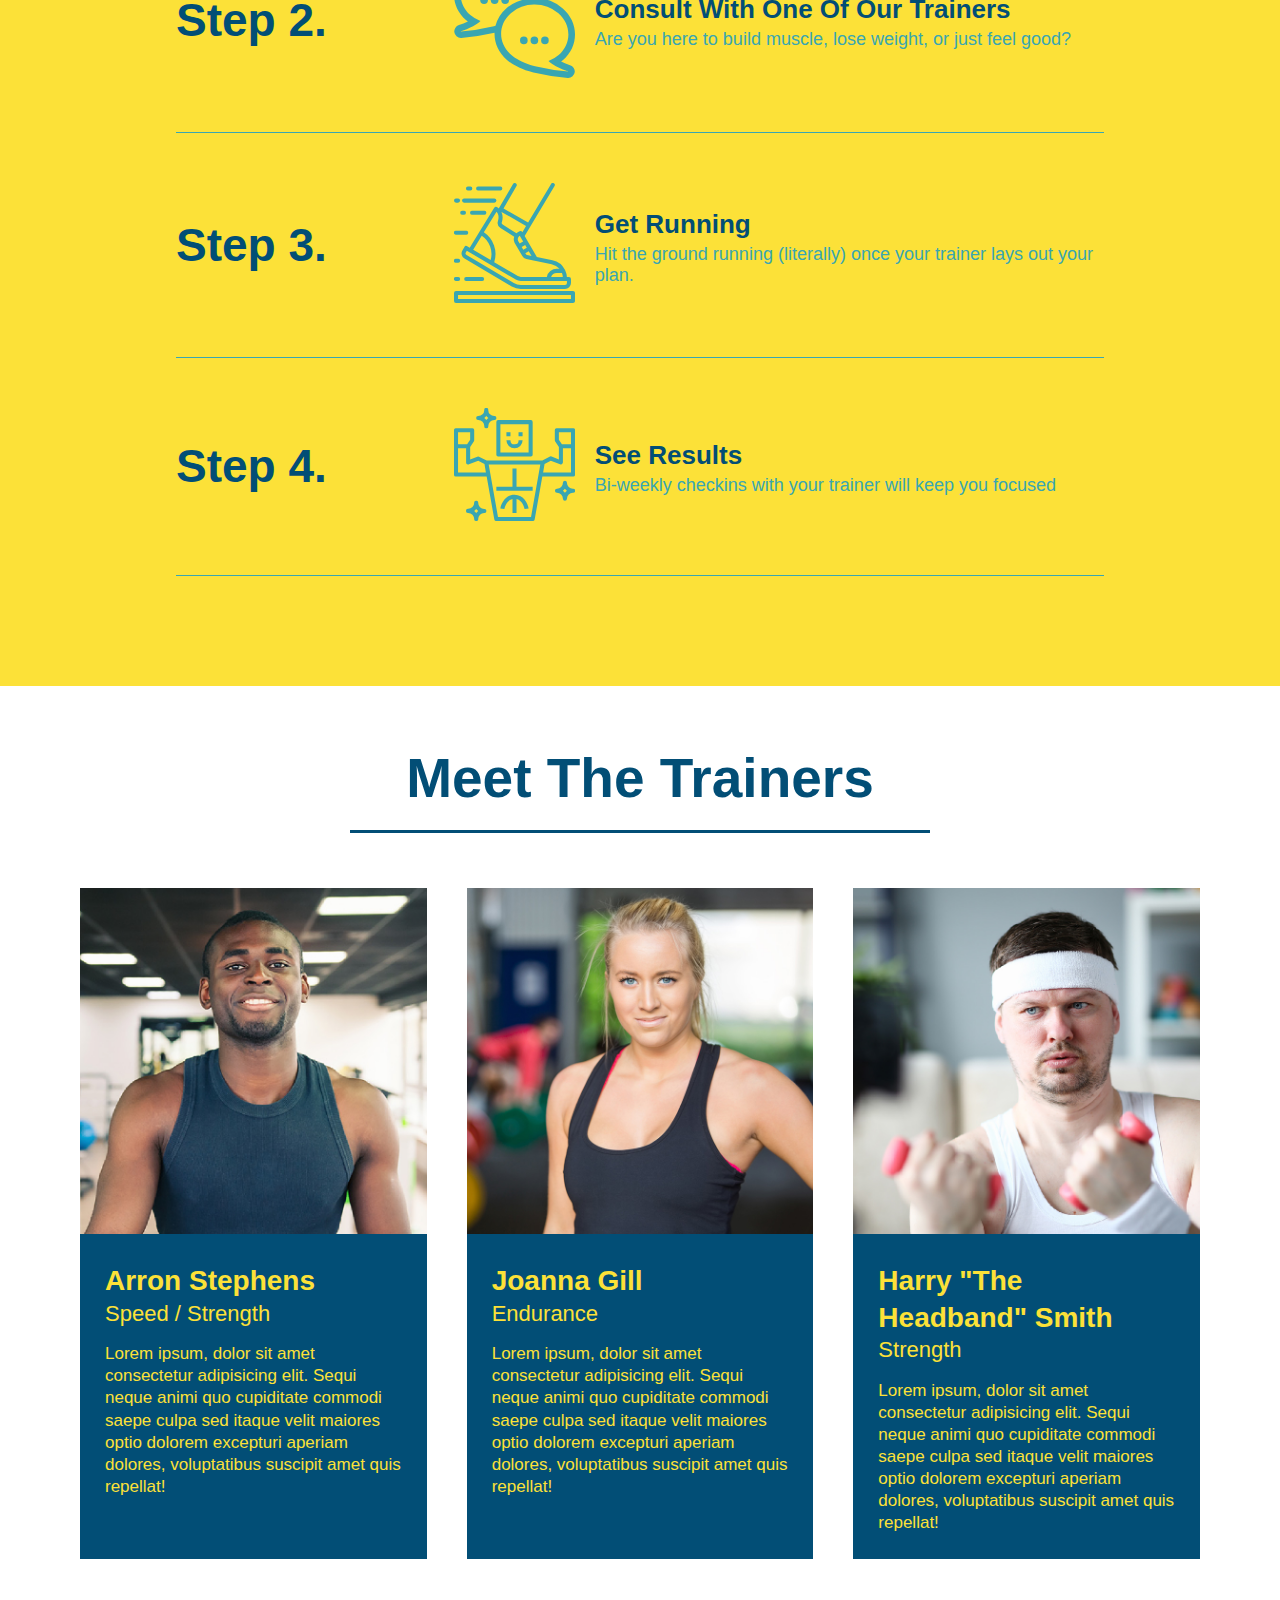
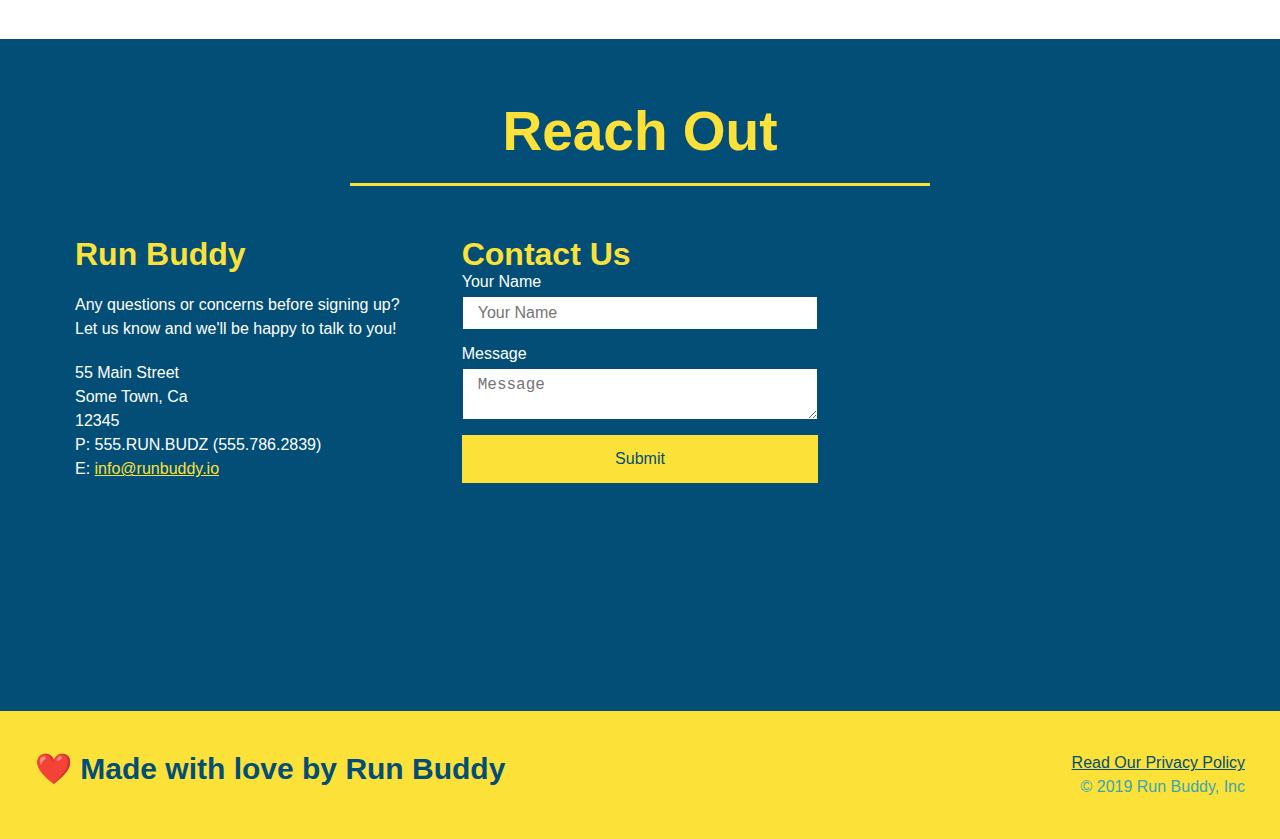
==== commit 2f7a735d: "completed media queries" ====
--- a/index.html
+++ b/index.html
@@ -3,6 +3,7 @@
 
 <head>
   <meta charset="UTF-8" />
+  <meta name="viewport" content="width=device-width, initial-scale=1.0" />
   <title>Run Buddy</title>
   <link rel="stylesheet" href="./assets/css/style.css" />
 </head>
--- a/assets/css/style.css
+++ b/assets/css/style.css
@@ -42,7 +42,7 @@
   }
   
   header nav ul li a {
-    margin: 0 30px;
+    padding: 10px 15px;
     font-weight: lighter; 
     font-size: 1.55vw;
   }
@@ -81,6 +81,7 @@
     display: flex;
     justify-content: center;
     flex-wrap: wrap;
+    align-items: flex-start;
   }
   
   .hero-form {
@@ -132,7 +133,7 @@
     margin: 3.5%;
     color: #fff;
     font-size: 18px;
-    line-height: 1.3;
+    line-height: 1.2;
   }
 
   .hero-cta h2 {
@@ -201,7 +202,7 @@
   }
 
   .section-title {
-    font-size: 55px;
+    font-size: 48px;
     color: #024e76;
     border-bottom: 3px solid;
     padding-bottom: 20px;
@@ -336,4 +337,111 @@
 
   .flex-row {
     display: flex; 
+  }
+  /* MEDIA QUERY FOR SMALLER DESKTOP SCREENS AND SMALLER */
+  @media screen and (max-width: 980px) {
+    header {
+      padding-bottom: 0;
+      justify-content: center;
+    }
+  
+    header h1 {
+      width: 100%;
+      text-align: center;
+    }
+  
+    header nav ul {
+      margin-top: 20px;
+      width: 100%;
+      justify-content: center;
+    }
+  
+    header nav ul li a {
+      font-size: 20px;
+    }
+  
+    footer h2, footer div {
+      text-align: center;
+      width: 100%;
+    }
+  
+    .hero-cta, .hero-form {
+      width: 100%;
+    }
+    
+    .hero-cta {
+      text-align: center;
+    }
+  
+    .section-title {
+      width: 80%;
+    }
+    
+    .trainer {
+      flex: 0 70%;
+    }
+    
+    .contact-info iframe{
+      flex: 1 100%;
+    }
+  }
+  
+  /* MEDIA QUERY FOR TABLETS AND SMALLER */
+  @media screen and (max-width: 768px) {
+    section {
+      padding: 30px 15px;
+    }
+  
+    .step h3 {
+      flex: 1 100%;
+      text-align: center;
+    }
+  
+    .step-info {
+      flex: 2 100%;
+      text-align: center;
+      justify-content: center;
+    }
+  
+    .step-img {
+      flex: 0 32%;
+      margin-right: 0;
+      margin-top: 15px;
+      margin-bottom: 15px;
+    }
+  
+    .step-text {
+      flex: 100%;  
+    }
+  }
+  
+  /* MEDIA QUERY FOR MOBILE PHONES AND SMALLER */
+  @media screen and (max-width: 575px) {
+    .hero-form button {
+      width: 100%;
+    }
+  
+    .section-title {
+      width: 95%;
+    }
+  
+    .intro p {
+      width: 100%;
+    }
+  
+    .trainer {
+      flex: 0 100%;
+    }
+  
+    .contact-info {
+      text-align: center;
+    }
+  
+    .contact-info > * {
+      flex: 0 100%;
+    }
+  
+    .contact-form {
+      order: 3;
+    }
   }